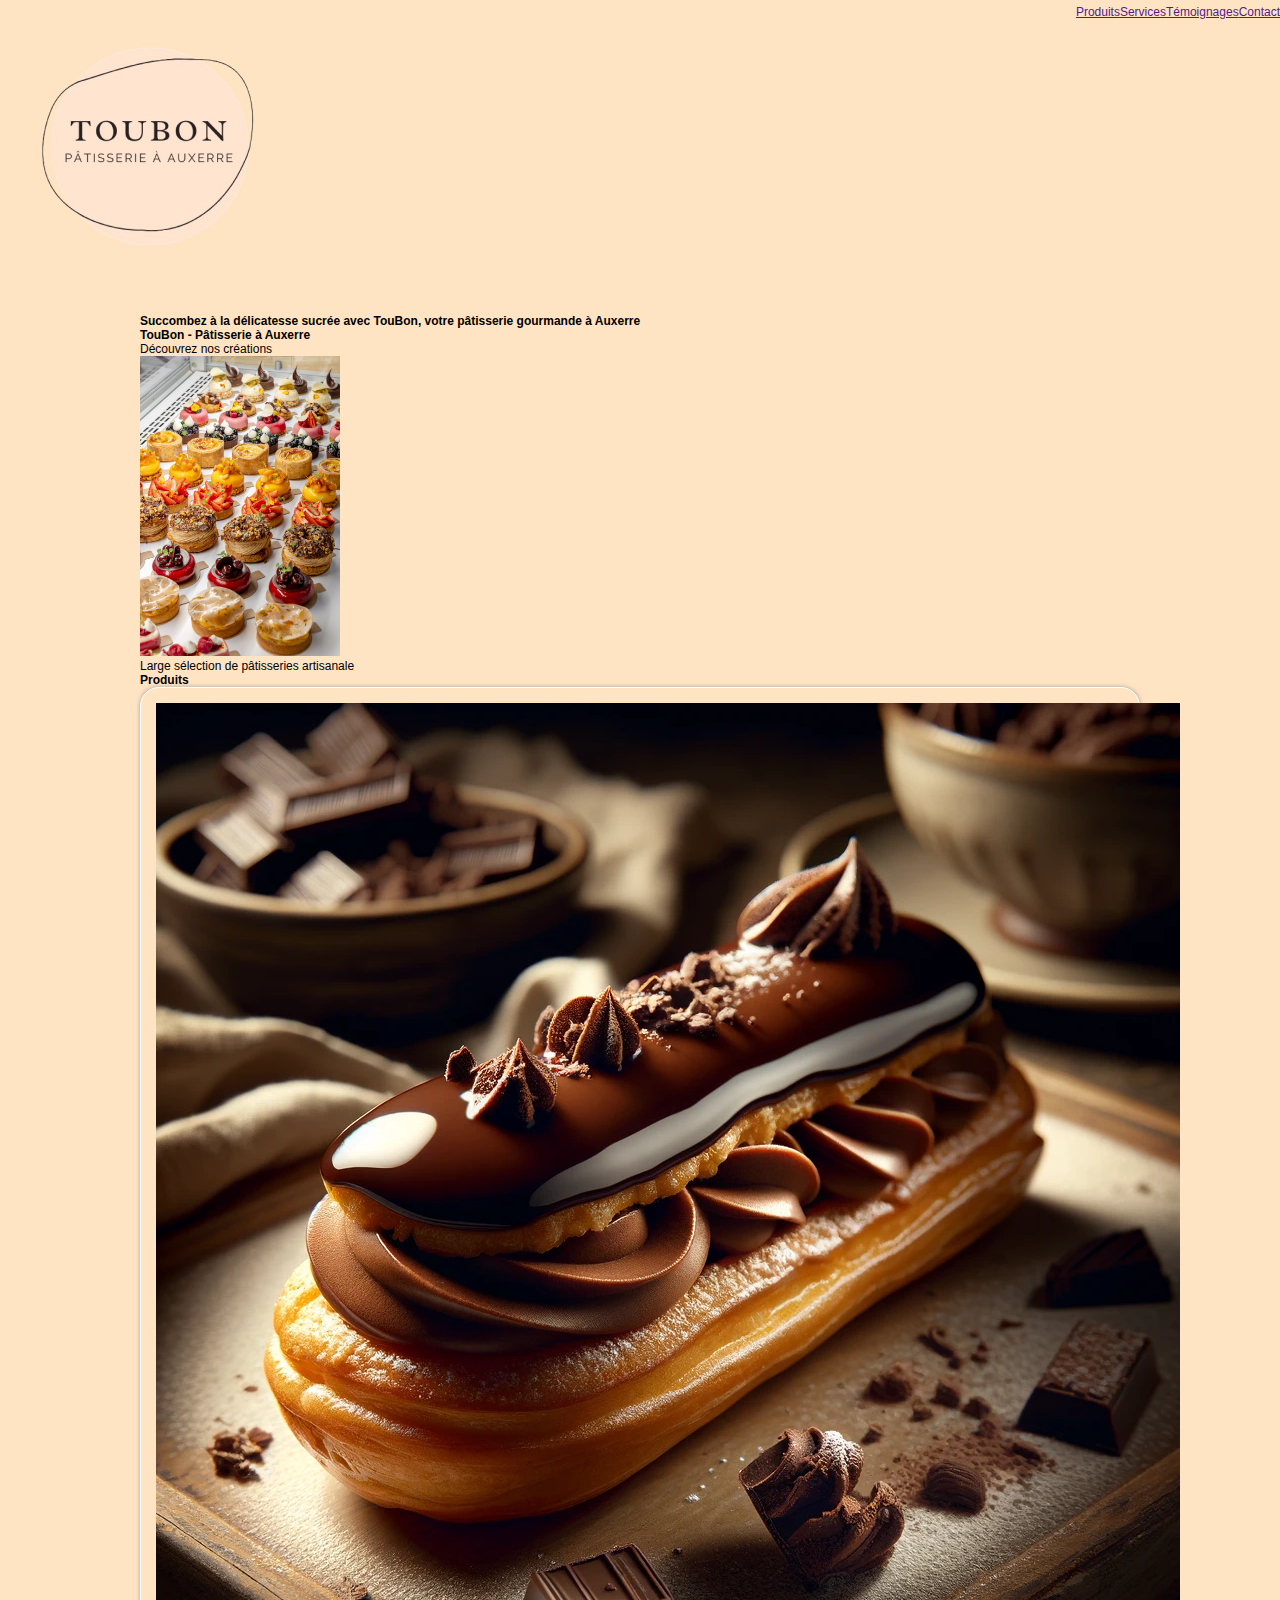
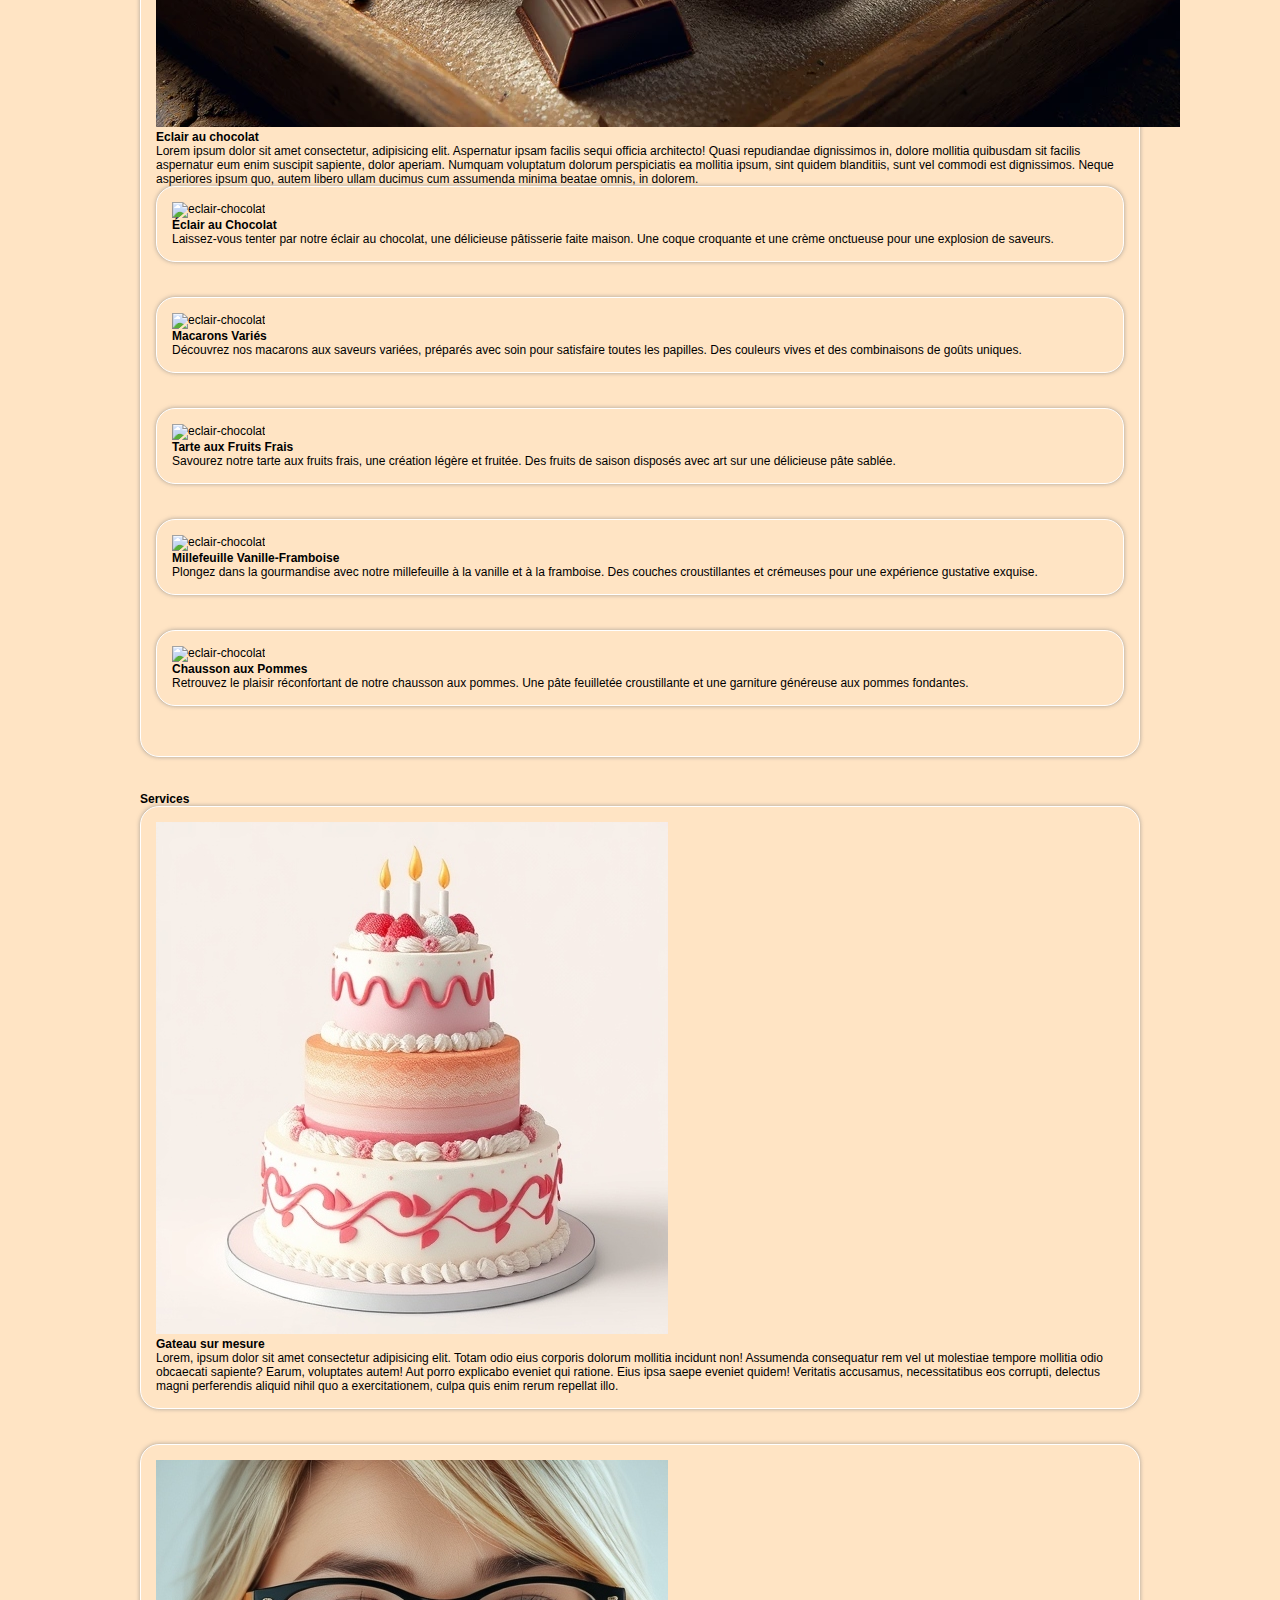
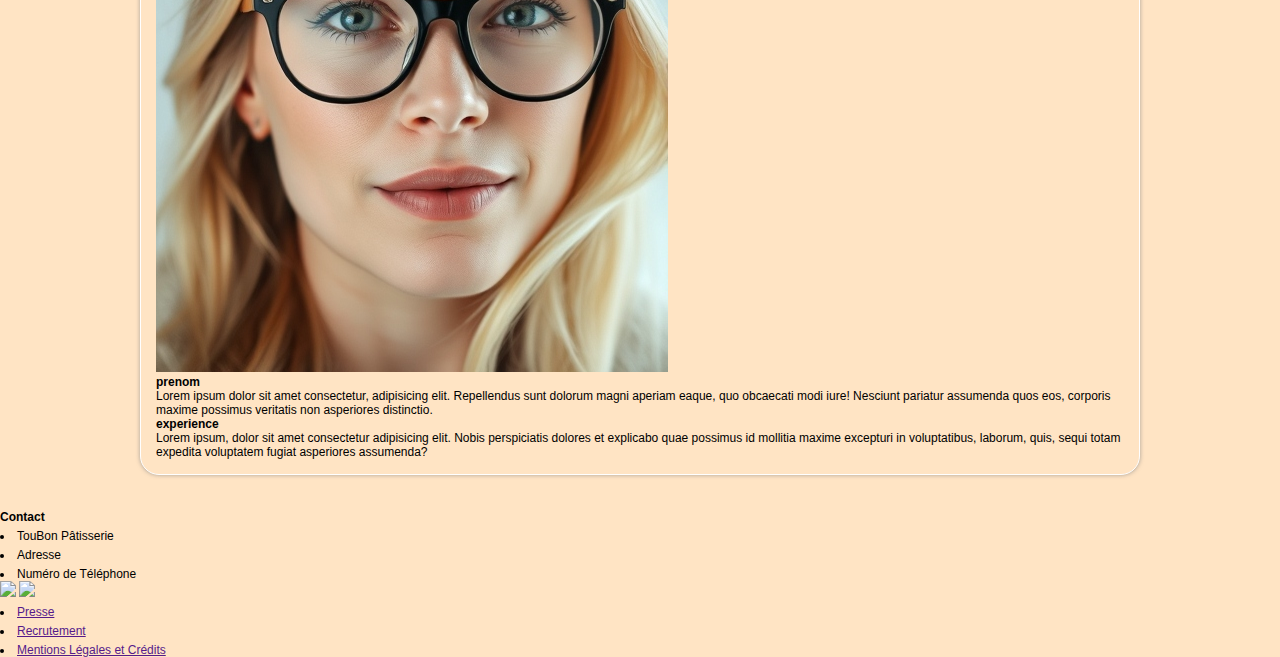
==== index.html @ b34e6680 "lastUpdate" ====
<!DOCTYPE html>
<html lang="en">

<head>
    <meta charset="UTF-8">
    <meta name="viewport" content="width=device-width, initial-scale=1.0">
    <link rel="stylesheet" href="style.css">
    <script src="scriptCOR.js"defer></script>
    <title>Patisserie TouBon à Auxerre</title>
</head>
<header>
    <nav class="flex spaceBetween banner">
        <div> <!-- le logo -->
            <a href="adresse de redirection"><img src="assets.html/Logo_TouBon.png"></a>
        </div>
        <div> <!-- 4 rubriques section avec liens -->
            <ul class="flex spaceBetween listDecoNone">
                <li><a href="">Produits</a></li>
                <li><a href="">Services</a></li>
                <li><a href="">Témoignages</a></li>
                <li><a href="">Contact</a></li>
            </ul>
        </div>
    </nav>
</header>

<body>
    <main class="container">
        <div>
            <div></div> <!-- BOUTON SCROLL-UP EN STICKY -->
            <section class="container"> <!-- HERO -->
                <div>
                <div>
                <img class="" src="" alt=""> <!-- Background Image semi-transparente -->
            </div>
            <div>
                <h1 id="phraseAccroche">accroche</h1> <!-- Succombez -->
                <h2 id="nomCommercial"></h2> <!-- TouBon - Pâtisserie à Auxerre -->
                <a id="texteAppelAction"></a> <!-- Découvrez nos créations  --> <!-- CREER UN BOUTON CTA -->
            </div>
            </section>
            <section class="container"> <!-- SECTION AVANTAGE CLIENTS -->
                <!-- le fond rete blanc ou beige très clair -->
                <div id="containerCard" class="cardProduits"> <!-- Carte Ronde --> <!-- classe a modifier -->
                    <img src="assets.html/Large_selection_patisseries.jpg" class="imgProd" alt="">
                    <!-- Image semi transparente -->
                    <p>Large sélection de pâtisseries artisanale </p> <!-- Large sélection de pâtisseries artisanale -->
                </div>
            </div>


            </section>
            <section  class="container"> <!-- SECTION PRODUITS --> <!-- En Rubans -->
                <h2>Produits</h2> <!-- Produits -->
                <div id="produits" class="cardCSS"><!-- Carte Eclair au chocolat -->
                    
                    <img src="assets.html/eclair-chocolat.webp" alt="eclair-chocolat">
                    <h3>Eclair au chocolat</h3> <!-- Nom de la patisserie -->
                    <p>Lorem ipsum dolor sit amet consectetur, adipisicing elit. Aspernatur ipsam facilis sequi officia
                        architecto! Quasi repudiandae dignissimos in, dolore mollitia quibusdam sit facilis aspernatur
                        eum enim suscipit sapiente, dolor aperiam.
                        Numquam voluptatum dolorum perspiciatis ea mollitia ipsum, sint quidem blanditiis, sunt vel
                        commodi est dignissimos. Neque asperiores ipsum quo, autem libero ullam ducimus cum assumenda
                        minima beatae omnis, in dolorem.</p> <!-- Description de la patisserie -->
                   
                </div>

            </section>
            <section class="container"> <!-- SECTION SERVICES --> <!-- Rectangulaire -->
                <h2>Services</h2>
                <div id="#services" class="cardCSS">
                    <img class="img" src="assets.html/cake_personnalisé.jpg" alt="">
                    <h3>Gateau sur mesure</h3>
                    <p>Lorem, ipsum dolor sit amet consectetur adipisicing elit. Totam odio eius corporis dolorum
                        mollitia incidunt non! Assumenda consequatur rem vel ut molestiae tempore mollitia odio
                        obcaecati sapiente? Earum, voluptates autem!
                        Aut porro explicabo eveniet qui ratione. Eius ipsa saepe eveniet quidem! Veritatis accusamus,
                        necessitatibus eos corrupti, delectus magni perferendis aliquid nihil quo a exercitationem,
                        culpa quis enim rerum repellat illo.</p> <!-- description -->

                </div> <!-- Gateau sur Mesure -->


            </section>
            <section class="container"> <!-- SECTION TEMOIGNAGES -->
                <div id="containerAvis" class="cardCSS">
                    <img class="img" src="assets.html/Claire_cliente.jfif" alt="">
                    <div>
                        <h5>prenom</h5>
                        <p>Lorem ipsum dolor sit amet consectetur, adipisicing elit. Repellendus sunt dolorum magni aperiam eaque, quo obcaecati modi iure! Nesciunt pariatur assumenda quos eos, corporis maxime possimus veritatis non asperiores distinctio.</p>
                    </div>
                    <div>
                    <h5>experience</h5>
                <p>Lorem ipsum, dolor sit amet consectetur adipisicing elit. Nobis perspiciatis dolores et explicabo quae possimus id mollitia maxime excepturi in voluptatibus, laborum, quis, sequi totam expedita voluptatem fugiat asperiores assumenda?</p>

                </div>
                

            </section>
        </div>
    </main>
</body>
<footer> <!-- SECTION CONTACT -->
    <h3>Contact</h3>
    <div>
        <ul>
            <li>TouBon Pâtisserie</li>
            <li>Adresse</li>
            <li>Numéro de Téléphone</li>
        </ul>
    </div>
    <div> <!-- Logos Réseaux Sociaux -->
        <a href="adresse de redirection"><img src="URL de l'image"></a> <!-- Logo Facebook-->
        <a href="adresse de redirection"><img src="URL de l'image"></a> <!-- Logo Insta  -->
    </div>
    <div> <!-- Liens Hypertextes -->
        <ul>
            <li><a href="">Presse</a></li>
            <li><a href="">Recrutement</a></li>
            <li><a href="">Mentions Légales et Crédits</a></li>
        </ul>
    </div>
</footer>

</html>
---- style.css ----
* {
    margin: 0;
    padding: 0;
    box-sizing: border-box;
    font-family: "Inter", sans-serif;
    font-size: 12px;
    background-color: bisque;
}

.flex {
    display: flex;
    flex-wrap: wrap;
}

.spaceBetween {
    justify-content: space-between;
}

.alignCenter {
    align-items: center;
}

.container {
    max-width: 1000px;
    margin-right: auto;
    margin-left: auto;
}
/* HEADER*/
.style{
    background-color: rgb(45, 12, 12);
    color: white;
    font-family: Impact, Haettenschweiler, 'Arial Narrow Bold', sans-serif;
    width: fit-content;
}

.bannerimage {
    width: 100%;
    background-image: url(http://s30.postimg.org/x0ne0p5wx/bootsrap.png);
    height: 405px;
    background-color: purple;
    background-position: center;
  }
/* Liste */
li {
    margin-top: 5px;
    list-style-position: inside;
}

.listDecoNone {
    list-style-type: none;
}

/*SECTION HERO*/
.bkgdHero {
    background-image:url(https://img.freepik.com/photos-premium/variete-macarons-colores-eclaboussures-fond-bleu-texture_1223942-14299.jpg);
    margin: 0;
}
    

.cardCSS {
    border-radius: 19px;
    border: 1px solid #FFF;
    box-shadow: 0px 0px 4px 0px rgba(130, 130, 130, 0.71);
    padding: 15px;
    margin-bottom: 35px;
    

}

.cardImg {
    display: block;
    width: 100%
}

.imgProd{
    width: 20%;
    height: 35%;
}

/*FOOTER*/
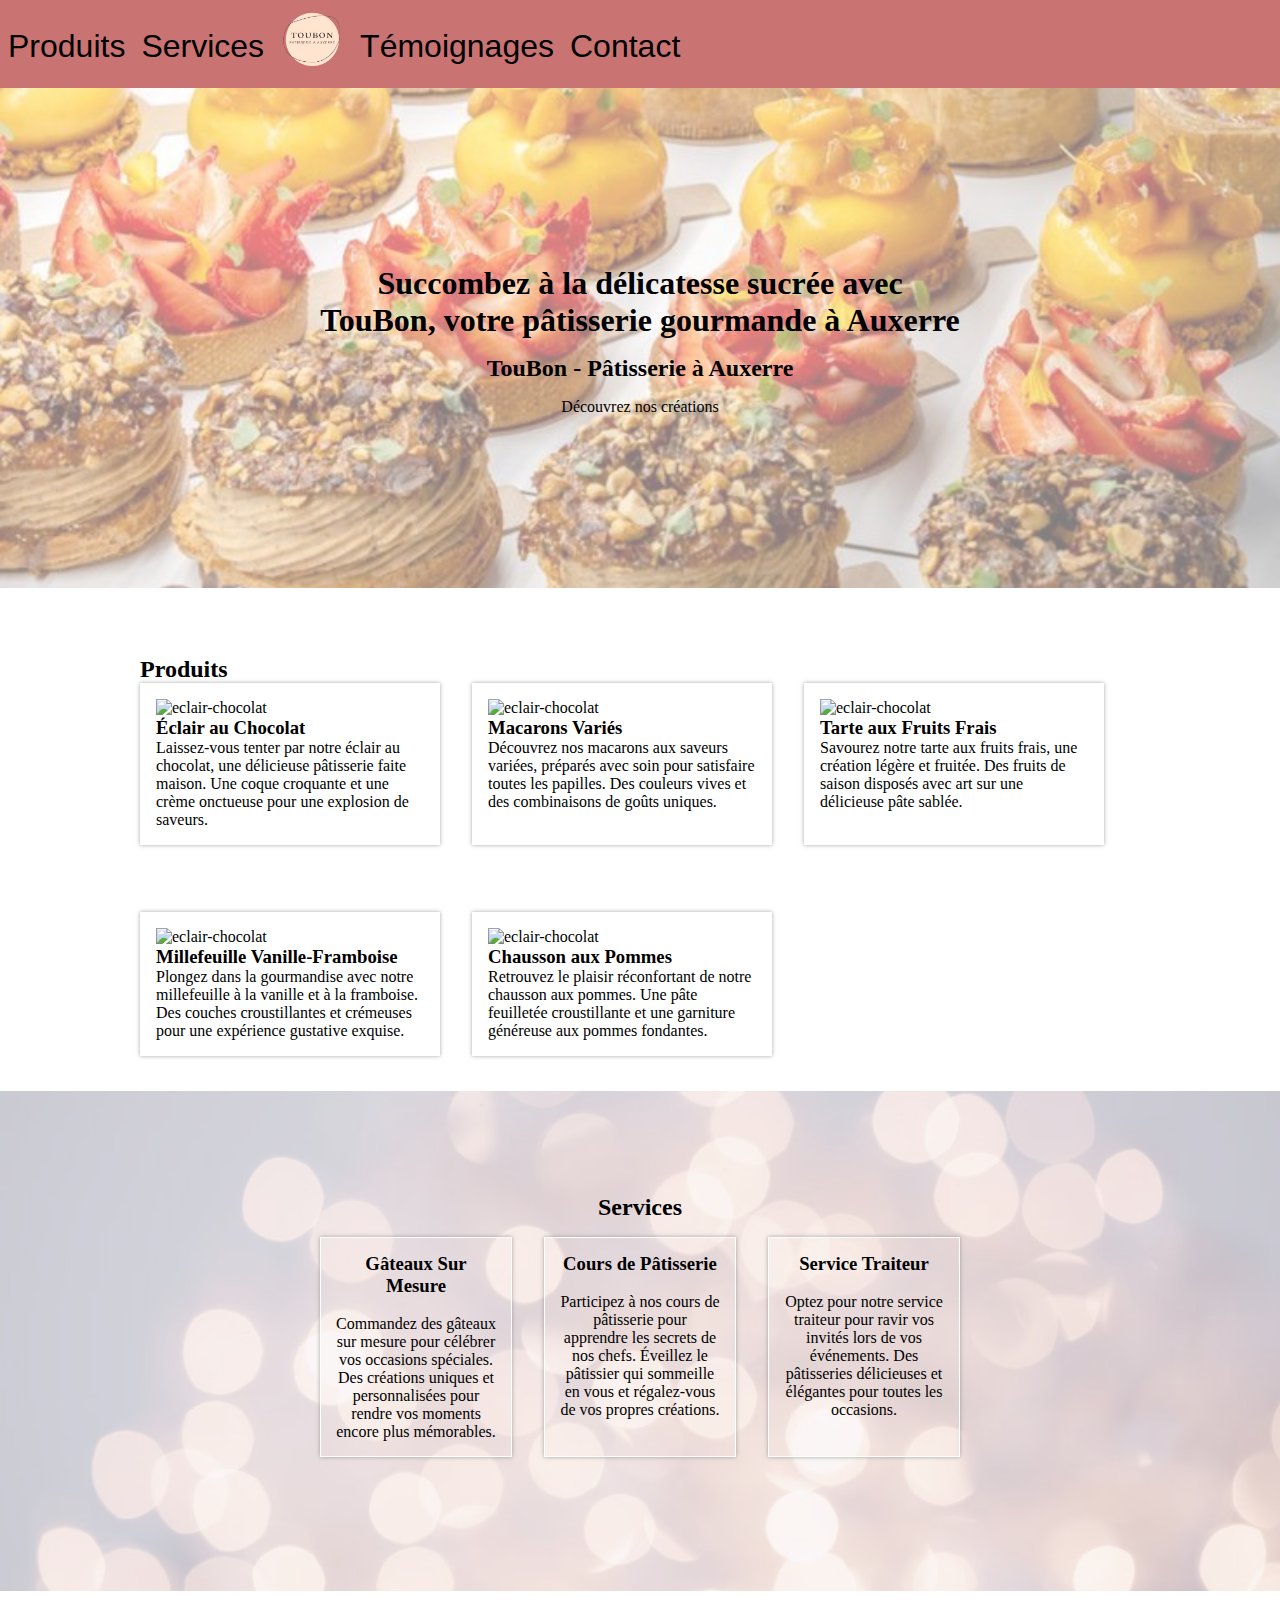
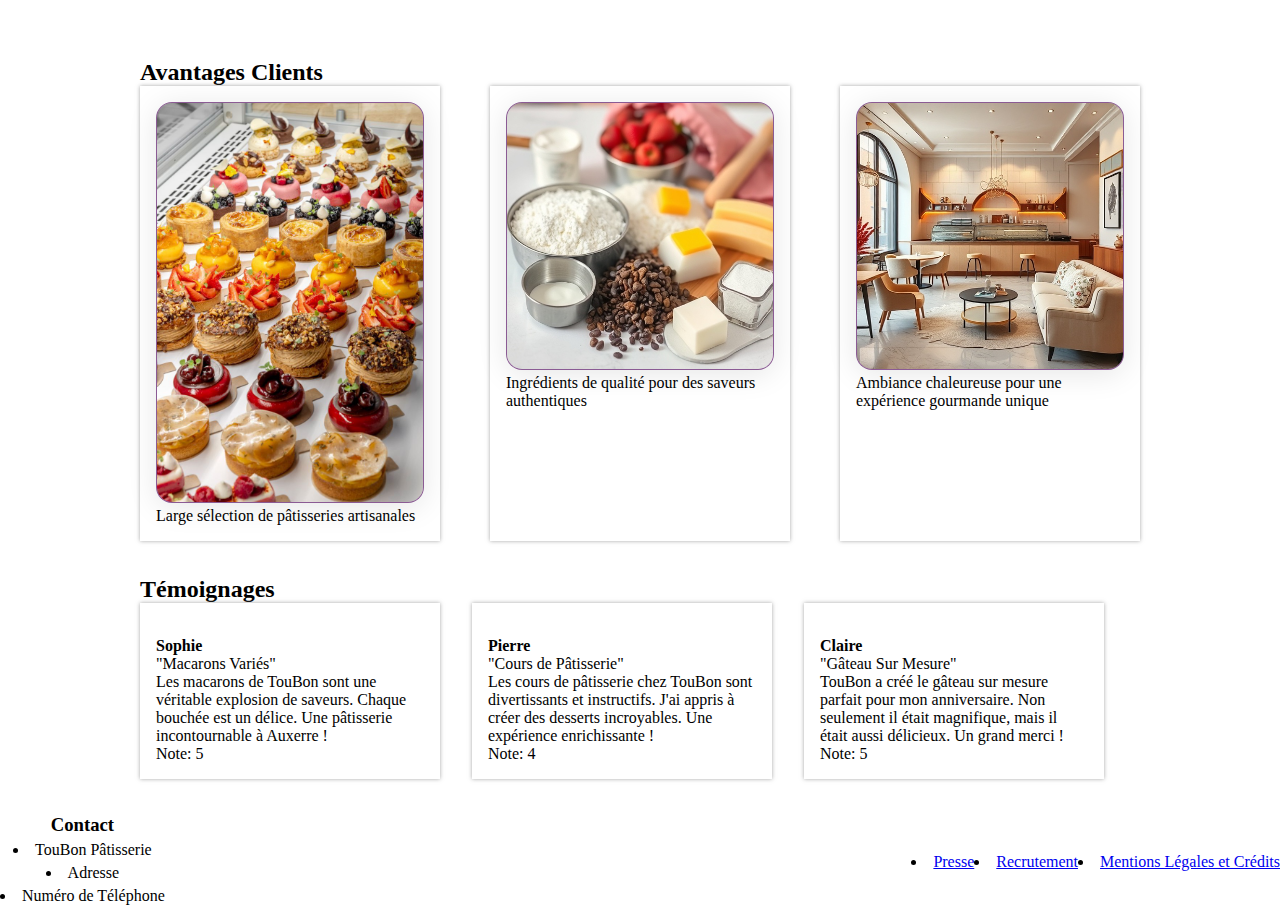
==== commit 3618cb9d: "Latestcommit" ====
--- a/index.html
+++ b/index.html
@@ -5,121 +5,137 @@
     <meta charset="UTF-8">
     <meta name="viewport" content="width=device-width, initial-scale=1.0">
     <link rel="stylesheet" href="style.css">
-    <script src="scriptCOR.js"defer></script>
+    <script src="script.js" defer></script>
+    
+    
     <title>Patisserie TouBon à Auxerre</title>
 </head>
-<header>
-    <nav class="flex spaceBetween banner">
-        <div> <!-- le logo -->
-            <a href="adresse de redirection"><img src="assets.html/Logo_TouBon.png"></a>
-        </div>
-        <div> <!-- 4 rubriques section avec liens -->
-            <ul class="flex spaceBetween listDecoNone">
-                <li><a href="">Produits</a></li>
-                <li><a href="">Services</a></li>
-                <li><a href="">Témoignages</a></li>
-                <li><a href="">Contact</a></li>
-            </ul>
-        </div>
-    </nav>
-</header>
+
 
 <body>
-    <main class="container">
+    <header class="style">
+        <nav class="flex spaceBetween alignCenter ">
+
+            <div> <!-- 4 rubriques section avec liens -->
+                <ul class="flex alignCenter">
+                    <li><a href="">Produits</a></li>
+                    <li><a href="">Services</a></li>
+                    <a href="adresse de redirection"><img src="assets.html/Logo_TouBon.png"></a>
+                    <li><a href="">Témoignages</a></li>
+                    <li><a href="">Contact</a></li>
+                </ul>
+            </div>
+        </nav>
+    </header>
+    <main>
         <div>
             <div></div> <!-- BOUTON SCROLL-UP EN STICKY -->
-            <section class="container"> <!-- HERO -->
-                <div>
-                <div>
-                <img class="" src="" alt=""> <!-- Background Image semi-transparente -->
-            </div>
-            <div>
-                <h1 id="phraseAccroche">accroche</h1> <!-- Succombez -->
-                <h2 id="nomCommercial"></h2> <!-- TouBon - Pâtisserie à Auxerre -->
-                <a id="texteAppelAction"></a> <!-- Découvrez nos créations  --> <!-- CREER UN BOUTON CTA -->
-            </div>
+            <section class="relative"> <!-- HERO -->
+
+
+                <img src="assets.html/Large_selection_patisseries.jpg" alt="" class="imageHero">
+                <!-- Background Image semi-transparente -->
+
+                <div class="absolute">
+                    <h1 id="phraseAccroche"></h1> <!-- Succombez -->
+                    <h2 id="nomCommercial" class="NomComStyle"></h2> <!-- TouBon - Pâtisserie à Auxerre -->
+                    <a id="texteAppelAction"></a> <!-- Découvrez nos créations  --> <!-- CREER UN BOUTON CTA -->
+                </div>
             </section>
-            <section class="container"> <!-- SECTION AVANTAGE CLIENTS -->
-                <!-- le fond rete blanc ou beige très clair -->
-                <div id="containerCard" class="cardProduits"> <!-- Carte Ronde --> <!-- classe a modifier -->
-                    <img src="assets.html/Large_selection_patisseries.jpg" class="imgProd" alt="">
-                    <!-- Image semi transparente -->
-                    <p>Large sélection de pâtisseries artisanale </p> <!-- Large sélection de pâtisseries artisanale -->
+
+            <section class="container"> <!-- SECTION PRODUITS --> <!-- En Rubans -->
+                <h2>Produits</h2> <!-- Produits -->
+                <div id="produits" class="flex gap"></div>
+
+            </section>
+
+            <section class="relative"> <!-- SECTION SERVICES --> <!-- Rectangulaire -->
+                <img src="assets.html/fond abstrait.jpg" alt="" class="imageHero">
+                <div class="absolute">
+                    <h2>Services</h2>
+                    <div id="services" class="flex gap">
+
+                    </div>
                 </div>
-            </div>
 
 
             </section>
-            <section  class="container"> <!-- SECTION PRODUITS --> <!-- En Rubans -->
-                <h2>Produits</h2> <!-- Produits -->
-                <div id="produits" class="cardCSS"><!-- Carte Eclair au chocolat -->
-                    
-                    <img src="assets.html/eclair-chocolat.webp" alt="eclair-chocolat">
-                    <h3>Eclair au chocolat</h3> <!-- Nom de la patisserie -->
-                    <p>Lorem ipsum dolor sit amet consectetur, adipisicing elit. Aspernatur ipsam facilis sequi officia
-                        architecto! Quasi repudiandae dignissimos in, dolore mollitia quibusdam sit facilis aspernatur
-                        eum enim suscipit sapiente, dolor aperiam.
-                        Numquam voluptatum dolorum perspiciatis ea mollitia ipsum, sint quidem blanditiis, sunt vel
-                        commodi est dignissimos. Neque asperiores ipsum quo, autem libero ullam ducimus cum assumenda
-                        minima beatae omnis, in dolorem.</p> <!-- Description de la patisserie -->
-                   
+
+            <section class="container"> <!-- SECTION AVANTAGE CLIENTS -->
+                <!-- le fond rete blanc ou beige très clair -->
+                <div class="AvtgClientContainer">
+                    <h2>Avantages Clients</h2>
+                    <div class="flex spaceBetween">
+
+
+                        <div class="cardCSS AvtgClient img"> <!-- Carte Ronde -->
+                            <img class="avtgImg" src="assets.html/Large_selection_patisseries.jpg" alt="">
+                            <!-- Image semi transparente -->
+
+                            <p class="PostionTxt">Large sélection de pâtisseries artisanales</p>
+                        </div>
+                        <div class="cardCSS AvtgClient img"> <!-- Carte Ronde -->
+                            <img class="avtgImg" src="assets.html/Ingredients_patisserie.jpg" alt="">
+                            <!-- Image semi transparente -->
+
+                            <p class="PostionTxt"> Ingrédients de qualité pour des saveurs authentiques</p>
+                        </div>
+                        <div class="cardCSS AvtgClient img"> <!-- Carte Ronde -->
+                            <img class="avtgImg" src="assets.html/Interieur_Boutique_Patisserie.jfif" alt="">
+                            <!-- Image semi transparente -->
+                            <p class="PostionTxt">Ambiance chaleureuse pour une expérience gourmande unique</p>
+
+
+                        </div>
+                    </div>
                 </div>
 
-            </section>
-            <section class="container"> <!-- SECTION SERVICES --> <!-- Rectangulaire -->
-                <h2>Services</h2>
-                <div id="#services" class="cardCSS">
-                    <img class="img" src="assets.html/cake_personnalisé.jpg" alt="">
-                    <h3>Gateau sur mesure</h3>
-                    <p>Lorem, ipsum dolor sit amet consectetur adipisicing elit. Totam odio eius corporis dolorum
-                        mollitia incidunt non! Assumenda consequatur rem vel ut molestiae tempore mollitia odio
-                        obcaecati sapiente? Earum, voluptates autem!
-                        Aut porro explicabo eveniet qui ratione. Eius ipsa saepe eveniet quidem! Veritatis accusamus,
-                        necessitatibus eos corrupti, delectus magni perferendis aliquid nihil quo a exercitationem,
-                        culpa quis enim rerum repellat illo.</p> <!-- description -->
 
-                </div> <!-- Gateau sur Mesure -->
 
 
             </section>
             <section class="container"> <!-- SECTION TEMOIGNAGES -->
-                <div id="containerAvis" class="cardCSS">
-                    <img class="img" src="assets.html/Claire_cliente.jfif" alt="">
-                    <div>
-                        <h5>prenom</h5>
-                        <p>Lorem ipsum dolor sit amet consectetur, adipisicing elit. Repellendus sunt dolorum magni aperiam eaque, quo obcaecati modi iure! Nesciunt pariatur assumenda quos eos, corporis maxime possimus veritatis non asperiores distinctio.</p>
+                <h2>Témoignages</h2>
+                <div class="flex spaceBetween">
+
+                    <div id="Temoignages" class="flex gap">
+
                     </div>
-                    <div>
-                    <h5>experience</h5>
-                <p>Lorem ipsum, dolor sit amet consectetur adipisicing elit. Nobis perspiciatis dolores et explicabo quae possimus id mollitia maxime excepturi in voluptatibus, laborum, quis, sequi totam expedita voluptatem fugiat asperiores assumenda?</p>
+                </div>
 
-                </div>
-                
+
+
 
             </section>
-        </div>
+
     </main>
 </body>
 <footer> <!-- SECTION CONTACT -->
-    <h3>Contact</h3>
-    <div>
-        <ul>
-            <li>TouBon Pâtisserie</li>
-            <li>Adresse</li>
-            <li>Numéro de Téléphone</li>
-        </ul>
-    </div>
-    <div> <!-- Logos Réseaux Sociaux -->
-        <a href="adresse de redirection"><img src="URL de l'image"></a> <!-- Logo Facebook-->
-        <a href="adresse de redirection"><img src="URL de l'image"></a> <!-- Logo Insta  -->
-    </div>
-    <div> <!-- Liens Hypertextes -->
-        <ul>
-            <li><a href="">Presse</a></li>
-            <li><a href="">Recrutement</a></li>
-            <li><a href="">Mentions Légales et Crédits</a></li>
-        </ul>
-    </div>
+    <nav class="flex spaceBetween alignCenter fixed ">
+        <div class="txt">
+            <h3>Contact</h3>
+
+            <ul>
+                <li>TouBon Pâtisserie</li>
+                <li>Adresse</li>
+                <li>Numéro de Téléphone</li>
+            </ul>
+        </div>
+        <div> <!-- Logos Réseaux Sociaux -->
+            <a href="https://www.facebook.com/?locale=fr_FR"><img src=""></a> <!-- Logo Facebook-->
+            <a href="https://www.instagram.com/"><img src=""></a> <!-- Logo Insta  -->
+        </div>
+        <div> <!-- Liens Hypertextes -->
+            <ul class="flex alignCenter">
+                <li><a href="https://www.lejournaldespatissiers.com/" target="_blank">Presse</a></li>
+                <li><a href="https://www.bakerstaff.com/trouver-du-renfort?gad_source=1&gclid=Cj0KCQiA3sq6BhD2ARIsAJ8MRwX2OZufkxuQ_2ihrZ8DBkG5xRz4VxUjUD2aO1RZuxT5-hVO-IAy_cUaAlEgEALw_wcB"
+                        target="_blank">Recrutement</a></li>
+                <li><a href="https://www.numetik-avocats.fr/wp-content/uploads/2022/11/doc-mentions-legales-941x1024.png "
+                        target="_blank">Mentions Légales et Crédits</a></li>
+            </ul>
+        </div>
+    </nav>
 </footer>
 
+
 </html>--- a/style.css
+++ b/style.css
@@ -1,15 +1,36 @@
+@import url('https://fonts.googleapis.com/css2?family=Inter:ital,opsz,wght@0,14..32,100..900;1,14..32,100..900&family=Satisfy&display=swap');
+
 * {
     margin: 0;
     padding: 0;
     box-sizing: border-box;
-    font-family: "Inter", sans-serif;
-    font-size: 12px;
-    background-color: bisque;
+
+
+
+}
+
+header ul li {
+    list-style: none;
+    margin-left: 8px;
+    margin-right: 8px;
+}
+
+header a {
+    text-decoration: none;
+    color: #000;
+}
+
+header img {
+    width: 80px;
 }
 
 .flex {
     display: flex;
     flex-wrap: wrap;
+}
+
+.gap {
+    gap: 32px;
 }
 
 .spaceBetween {
@@ -25,21 +46,58 @@
     margin-right: auto;
     margin-left: auto;
 }
-/* HEADER*/
-.style{
-    background-color: rgb(45, 12, 12);
-    color: white;
-    font-family: Impact, Haettenschweiler, 'Arial Narrow Bold', sans-serif;
-    width: fit-content;
+
+.fixed {
+    position: sticky;
+    z-index: 0;
 }
 
-.bannerimage {
+/* HEADER*/
+.style {
+    background-color: #CA7373;
+    color: white;
+    font-size: 32px;
+    font-family: Impact, Haettenschweiler, 'Arial Narrow Bold', sans-serif;
+
+}
+
+/* HERO*/
+.NomComStyle {
+    satisfy-regular {
+        font-family: "Satisfy", cursive;
+        font-size: 46px;
+        font-weight: 400;
+        font-style: normal;
+      }
+}
+
+.absolute {
+    position: absolute;
+    top: 50%;
+    left: 50%;
+    transform: translate(-50%, -50%);
+    width: 50%;
+    text-align: center;
+
+}
+
+.absolute h1,
+.absolute h2 {
+    margin-bottom: 16px;
+}
+
+.relative {
+    position: relative;
+    margin-bottom: 64px;
+}
+
+.imageHero {
     width: 100%;
-    background-image: url(http://s30.postimg.org/x0ne0p5wx/bootsrap.png);
-    height: 405px;
-    background-color: purple;
-    background-position: center;
-  }
+    opacity: 50%;
+    height: 500px;
+    object-fit: cover;
+}
+
 /* Liste */
 li {
     margin-top: 5px;
@@ -50,21 +108,21 @@
     list-style-type: none;
 }
 
-/*SECTION HERO*/
-.bkgdHero {
-    background-image:url(https://img.freepik.com/photos-premium/variete-macarons-colores-eclaboussures-fond-bleu-texture_1223942-14299.jpg);
-    margin: 0;
-}
-    
+
+
 
 .cardCSS {
-    border-radius: 19px;
+    
     border: 1px solid #FFF;
     box-shadow: 0px 0px 4px 0px rgba(130, 130, 130, 0.71);
     padding: 15px;
     margin-bottom: 35px;
-    
+    width: 30%;
 
+}
+
+.cardCSS img {
+    width: 100%;
 }
 
 .cardImg {
@@ -72,9 +130,51 @@
     width: 100%
 }
 
-.imgProd{
-    width: 20%;
-    height: 35%;
+.imgProd {
+    width: fit-content;
+    height: fit-content;
+
+}
+/* SECTION PRODUIT*/
+
+/* SECTION AVANTAGE*/
+
+.AvtgClientContainer {
+    position: relative;
+    display: inline-block;
 }
 
-/*FOOTER*/+.AvtgClient img {
+    width: 100%;
+    /* Vous pouvez ajuster cette valeur selon la taille de l'image */
+    height: auto;
+    /* Assurez-vous que l'image garde ses proportions */
+}
+
+.PositionTxt {
+    position: absolute;
+    top: 50%;
+    left: 50%;
+    transform: translate(-50%, -50%);
+    color: white;
+    /* Couleur du texte, ajustez selon l'image */
+    font-size: 42px;
+    /* Taille du texte */
+    text-align: center;
+    /* Centrer le texte */
+}
+
+.avtgImg {
+    /* From https://css.glass */
+    background: rgba(104, 42, 115, 0.5);
+    border-radius: 16px;
+    box-shadow: 0 4px 30px rgba(0, 0, 0, 0.1);
+    backdrop-filter: blur(4.4px);
+    -webkit-backdrop-filter: blur(4.4px);
+    border: 1px solid rgba(104, 42, 115, 0.53);
+}
+
+/*FOOTER*/
+.txt {
+    text-align: center;
+}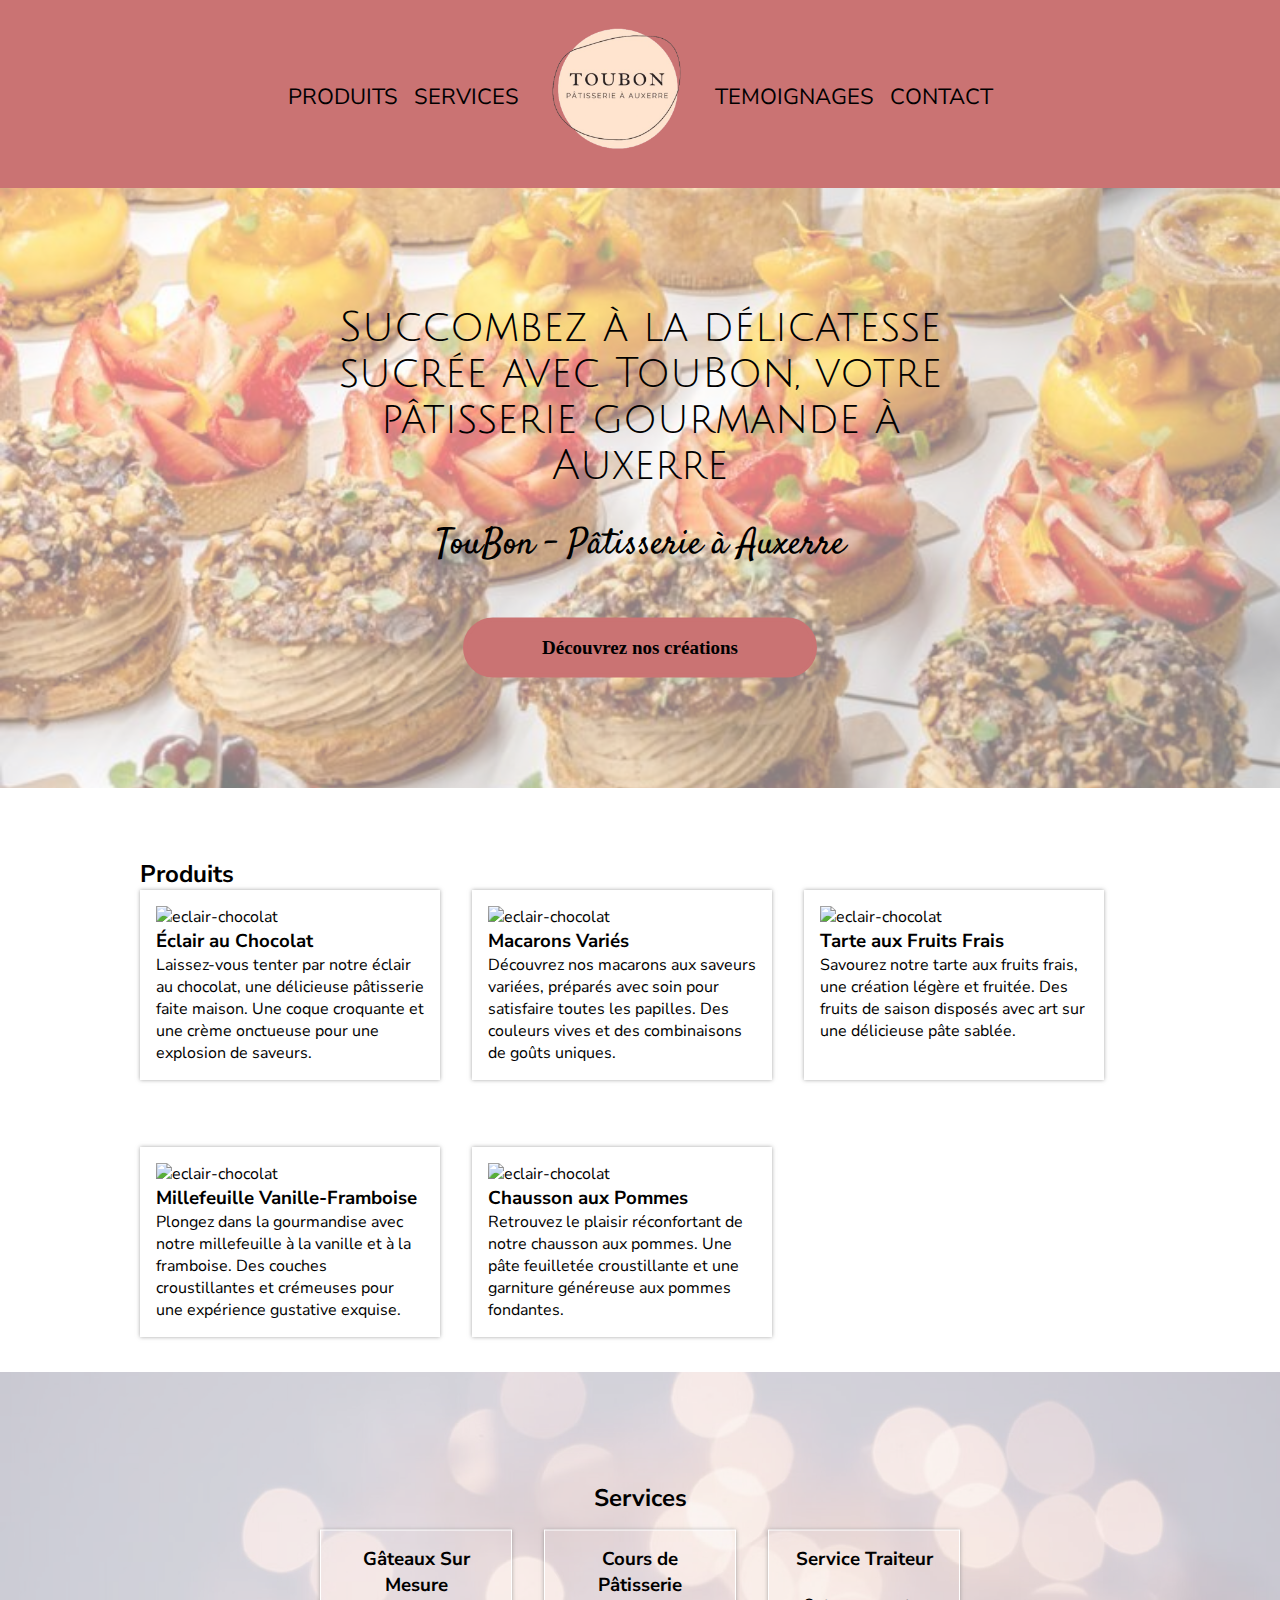
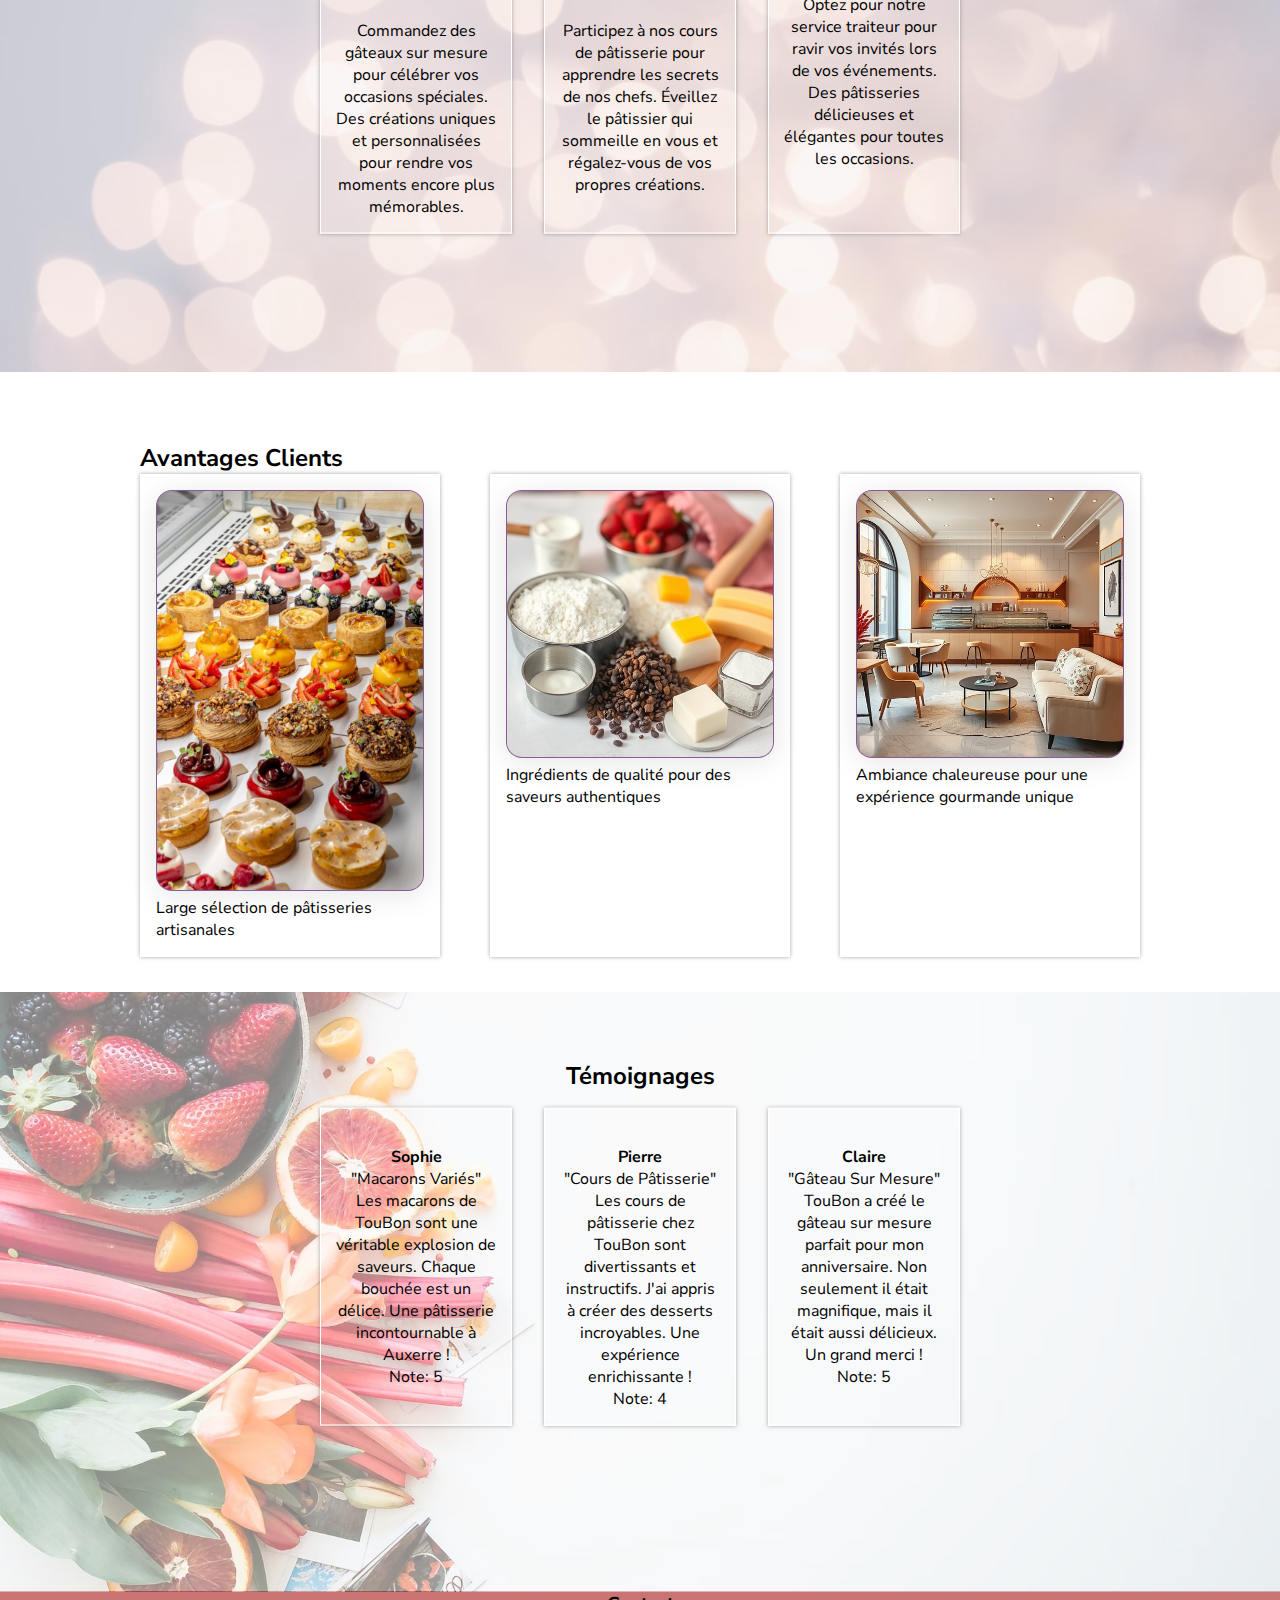
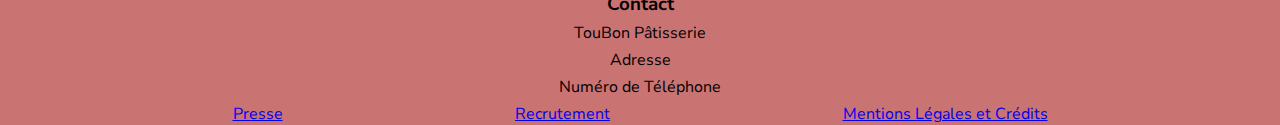
==== commit 0168f8cd: "committt" ====
--- a/index.html
+++ b/index.html
@@ -6,23 +6,23 @@
     <meta name="viewport" content="width=device-width, initial-scale=1.0">
     <link rel="stylesheet" href="style.css">
     <script src="script.js" defer></script>
-    
-    
+
+
     <title>Patisserie TouBon à Auxerre</title>
 </head>
 
 
 <body>
     <header class="style">
-        <nav class="flex spaceBetween alignCenter ">
+        <nav class="flex spaceBetween alignCenter spaceEvenly ">
 
             <div> <!-- 4 rubriques section avec liens -->
-                <ul class="flex alignCenter">
-                    <li><a href="">Produits</a></li>
-                    <li><a href="">Services</a></li>
-                    <a href="adresse de redirection"><img src="assets.html/Logo_TouBon.png"></a>
-                    <li><a href="">Témoignages</a></li>
-                    <li><a href="">Contact</a></li>
+                <ul class="flex alignCenter ">
+                    <li><a href="#prod">PRODUITS</a></li>
+                    <li><a  href="#Serv">SERVICES</a></li>
+                    <a href="https://i.pinimg.com/736x/39/f4/6d/39f46d26d487054e9b810a942058b3cc.jpg" target="_blank"><img class="logoSize" src="assets.html/Logo_TouBon.png"></a>
+                    <li><a href="#Tem">TEMOIGNAGES</a></li>
+                    <li><a href="#Ctc">CONTACT</a></li>
                 </ul>
             </div>
         </nav>
@@ -37,22 +37,21 @@
                 <!-- Background Image semi-transparente -->
 
                 <div class="absolute">
-                    <h1 id="phraseAccroche"></h1> <!-- Succombez -->
-                    <h2 id="nomCommercial" class="NomComStyle"></h2> <!-- TouBon - Pâtisserie à Auxerre -->
-                    <a id="texteAppelAction"></a> <!-- Découvrez nos créations  --> <!-- CREER UN BOUTON CTA -->
+                    <h1 id="phraseAccroche" class="AccroStyle"></h1> <!-- Succombez -->
+                    <h2 id="nomCommercial" class="NomComStyle marginNomCom"></h2> <!-- TouBon - Pâtisserie à Auxerre -->
+                    <a id="texteAppelAction" class="btnCTA"></a> <!-- Découvrez nos créations  --> <!-- CREER UN BOUTON CTA -->
                 </div>
             </section>
 
             <section class="container"> <!-- SECTION PRODUITS --> <!-- En Rubans -->
-                <h2>Produits</h2> <!-- Produits -->
+                <h2 id="Prod">Produits</h2> <!-- Produits -->
                 <div id="produits" class="flex gap"></div>
-
             </section>
 
             <section class="relative"> <!-- SECTION SERVICES --> <!-- Rectangulaire -->
                 <img src="assets.html/fond abstrait.jpg" alt="" class="imageHero">
                 <div class="absolute">
-                    <h2>Services</h2>
+                    <h2 id="Serv">Services</h2>
                     <div id="services" class="flex gap">
 
                     </div>
@@ -84,49 +83,42 @@
                             <img class="avtgImg" src="assets.html/Interieur_Boutique_Patisserie.jfif" alt="">
                             <!-- Image semi transparente -->
                             <p class="PostionTxt">Ambiance chaleureuse pour une expérience gourmande unique</p>
-
-
                         </div>
                     </div>
                 </div>
 
+            </section>
+            <section class="relative"> <!-- SECTION TEMOIGNAGES -->
+                <img src="assets.html/fond_temoignages.jpg" alt="" class="imageHero marginBotttom">
+                <div class="absolute">
+                    <h2 id="Tem">Témoignages</h2>
+                    <div class="flex spaceBetween">
 
+                        <div id="Temoignages" class="flex gap">
 
-
-            </section>
-            <section class="container"> <!-- SECTION TEMOIGNAGES -->
-                <h2>Témoignages</h2>
-                <div class="flex spaceBetween">
-
-                    <div id="Temoignages" class="flex gap">
-
+                        </div>
                     </div>
-                </div>
-
-
-
-
             </section>
 
     </main>
 </body>
 <footer> <!-- SECTION CONTACT -->
-    <nav class="flex spaceBetween alignCenter fixed ">
+    <nav class="alignCenter styleFooter">
         <div class="txt">
-            <h3>Contact</h3>
-
-            <ul>
+            <h3 id="Ctc">Contact</h3>
+            <ul class="listDecoNone">
                 <li>TouBon Pâtisserie</li>
                 <li>Adresse</li>
                 <li>Numéro de Téléphone</li>
             </ul>
         </div>
-        <div> <!-- Logos Réseaux Sociaux -->
-            <a href="https://www.facebook.com/?locale=fr_FR"><img src=""></a> <!-- Logo Facebook-->
-            <a href="https://www.instagram.com/"><img src=""></a> <!-- Logo Insta  -->
-        </div>
+        <!-- <div>  Logos Réseaux Sociaux 
+            <a href="https://www.facebook.com/?locale=fr_FR"><img src=""></a> <!Logo Facebook-->
+        <!-- <a href="https://www.instagram.com/"><img src=""></a> Logo Insta  
+             </div>-->
+
         <div> <!-- Liens Hypertextes -->
-            <ul class="flex alignCenter">
+            <ul class="flex spaceEvenly listDecoNone">
                 <li><a href="https://www.lejournaldespatissiers.com/" target="_blank">Presse</a></li>
                 <li><a href="https://www.bakerstaff.com/trouver-du-renfort?gad_source=1&gclid=Cj0KCQiA3sq6BhD2ARIsAJ8MRwX2OZufkxuQ_2ihrZ8DBkG5xRz4VxUjUD2aO1RZuxT5-hVO-IAy_cUaAlEgEALw_wcB"
                         target="_blank">Recrutement</a></li>
--- a/style.css
+++ b/style.css
@@ -1,9 +1,12 @@
 @import url('https://fonts.googleapis.com/css2?family=Inter:ital,opsz,wght@0,14..32,100..900;1,14..32,100..900&family=Satisfy&display=swap');
+@import url('https://fonts.googleapis.com/css2?family=Nunito+Sans:ital,opsz,wght@0,6..12,200..1000;1,6..12,200..1000&family=Pacifico&display=swap');
+@import url('https://fonts.googleapis.com/css2?family=Julius+Sans+One&family=Nunito+Sans:ital,opsz,wght@0,6..12,200..1000;1,6..12,200..1000&family=Pacifico&display=swap');
 
 * {
     margin: 0;
     padding: 0;
     box-sizing: border-box;
+    font-family: "Nunito Sans", sans-serif;
 
 
 
@@ -37,6 +40,10 @@
     justify-content: space-between;
 }
 
+.spaceAround {
+    justify-content: space-around;
+}
+
 .alignCenter {
     align-items: center;
 }
@@ -47,28 +54,43 @@
     margin-left: auto;
 }
 
-.fixed {
-    position: sticky;
-    z-index: 0;
-}
+
 
 /* HEADER*/
 .style {
     background-color: #CA7373;
-    color: white;
-    font-size: 32px;
-    font-family: Impact, Haettenschweiler, 'Arial Narrow Bold', sans-serif;
-
+    color: black;
+    font-size: 22px;
+    font-family: "Nunito Sans", sans-serif;
+
+}
+
+.spaceEvenly {
+    justify-content: space-evenly;
+}
+
+.logoSize {
+    width: 180px;
+    height: 180px;
 }
 
 /* HERO*/
 .NomComStyle {
-    satisfy-regular {
-        font-family: "Satisfy", cursive;
-        font-size: 46px;
-        font-weight: 400;
-        font-style: normal;
-      }
+    font-family: "Satisfy", cursive;
+    font-size: 36px;
+    font-weight: 400;
+    font-style: normal;
+
+}
+
+
+.AccroStyle {
+    font-family: "Julius Sans One", sans-serif;
+    font-weight: 400;
+    font-style: normal;
+    font-size: 42px;
+    text-wrap: inherit;
+
 }
 
 .absolute {
@@ -94,8 +116,39 @@
 .imageHero {
     width: 100%;
     opacity: 50%;
-    height: 500px;
+    height: 600px;
     object-fit: cover;
+}
+
+.btnCTA {
+    background: linear-gradient(to bottom, #ca7373 5%, #ca7373 100%);
+    background-color: #ca7373;
+    border-radius: 42px;
+    border: 4px solid #ca7373;
+    display: inline-block;
+    cursor: pointer;
+    color: black;
+    font-family: Verdana;
+    font-size: 19px;
+    font-weight: bold;
+    padding: 15px 75px;
+    text-decoration: none;
+    margin-top: 30px;
+}
+
+.btnCTA:hover {
+    background: linear-gradient(to bottom, #ca7373 5%, #ca7373 100%);
+    background-color: #ca7373;
+}
+
+.btnCTA:active {
+    position: relative;
+    top: 1px;
+}
+
+.marginNomCom {
+    margin-top: 30px;
+
 }
 
 /* Liste */
@@ -112,7 +165,7 @@
 
 
 .cardCSS {
-    
+
     border: 1px solid #FFF;
     box-shadow: 0px 0px 4px 0px rgba(130, 130, 130, 0.71);
     padding: 15px;
@@ -135,7 +188,20 @@
     height: fit-content;
 
 }
+
 /* SECTION PRODUIT*/
+
+.slide-box {
+    width: 200px;
+    height: 100px;
+    background-color: lightblue;
+    position: relative;
+    left: 0;
+    transition: left 1s ease-in-out;
+}
+.DisplayInline {
+    flex-direction: row;
+}
 
 /* SECTION AVANTAGE*/
 
@@ -174,7 +240,39 @@
     border: 1px solid rgba(104, 42, 115, 0.53);
 }
 
+/* TEMOIGNAGES*/
+.ImgRound {
+    border-radius: 200px 200px 200px 200px;
+    -moz-border-radius: 200px 200px 200px 200px;
+    -webkit-border-radius: 200px 200px 200px 200px;
+    border: 0px solid #000000;
+}
+
+.marginBotttom {
+    margin-bottom: -71px;
+}
+
+
 /*FOOTER*/
 .txt {
     text-align: center;
+}
+
+.styleFooter {
+    background-color: #CA7373;
+    color: black;
+    font-size: 16px;
+    font-family: "Nunito Sans", sans-serif;
+    text-decoration: none;
+    margin-top: 0px;
+
+}
+
+.list {
+    list-style-type: none;
+
+}
+
+.liFooterNone {
+    text-decoration: none;
 }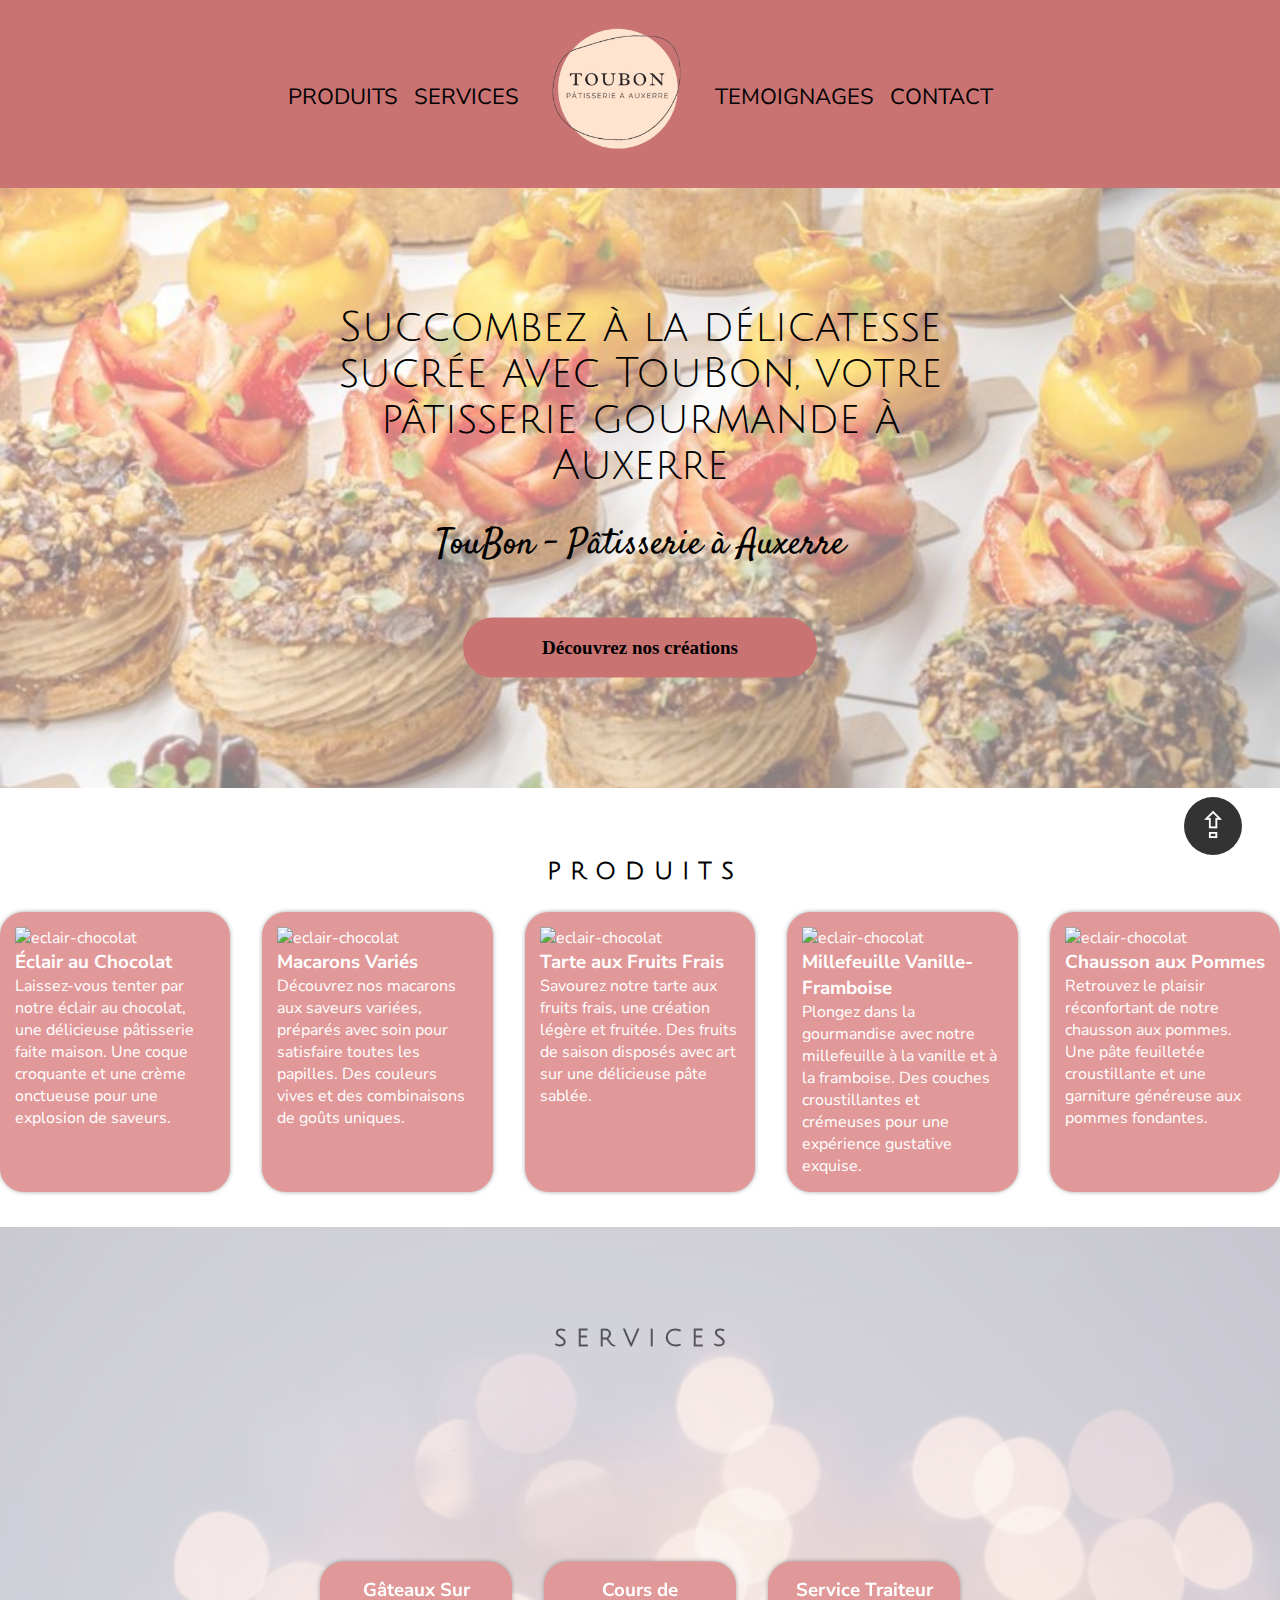
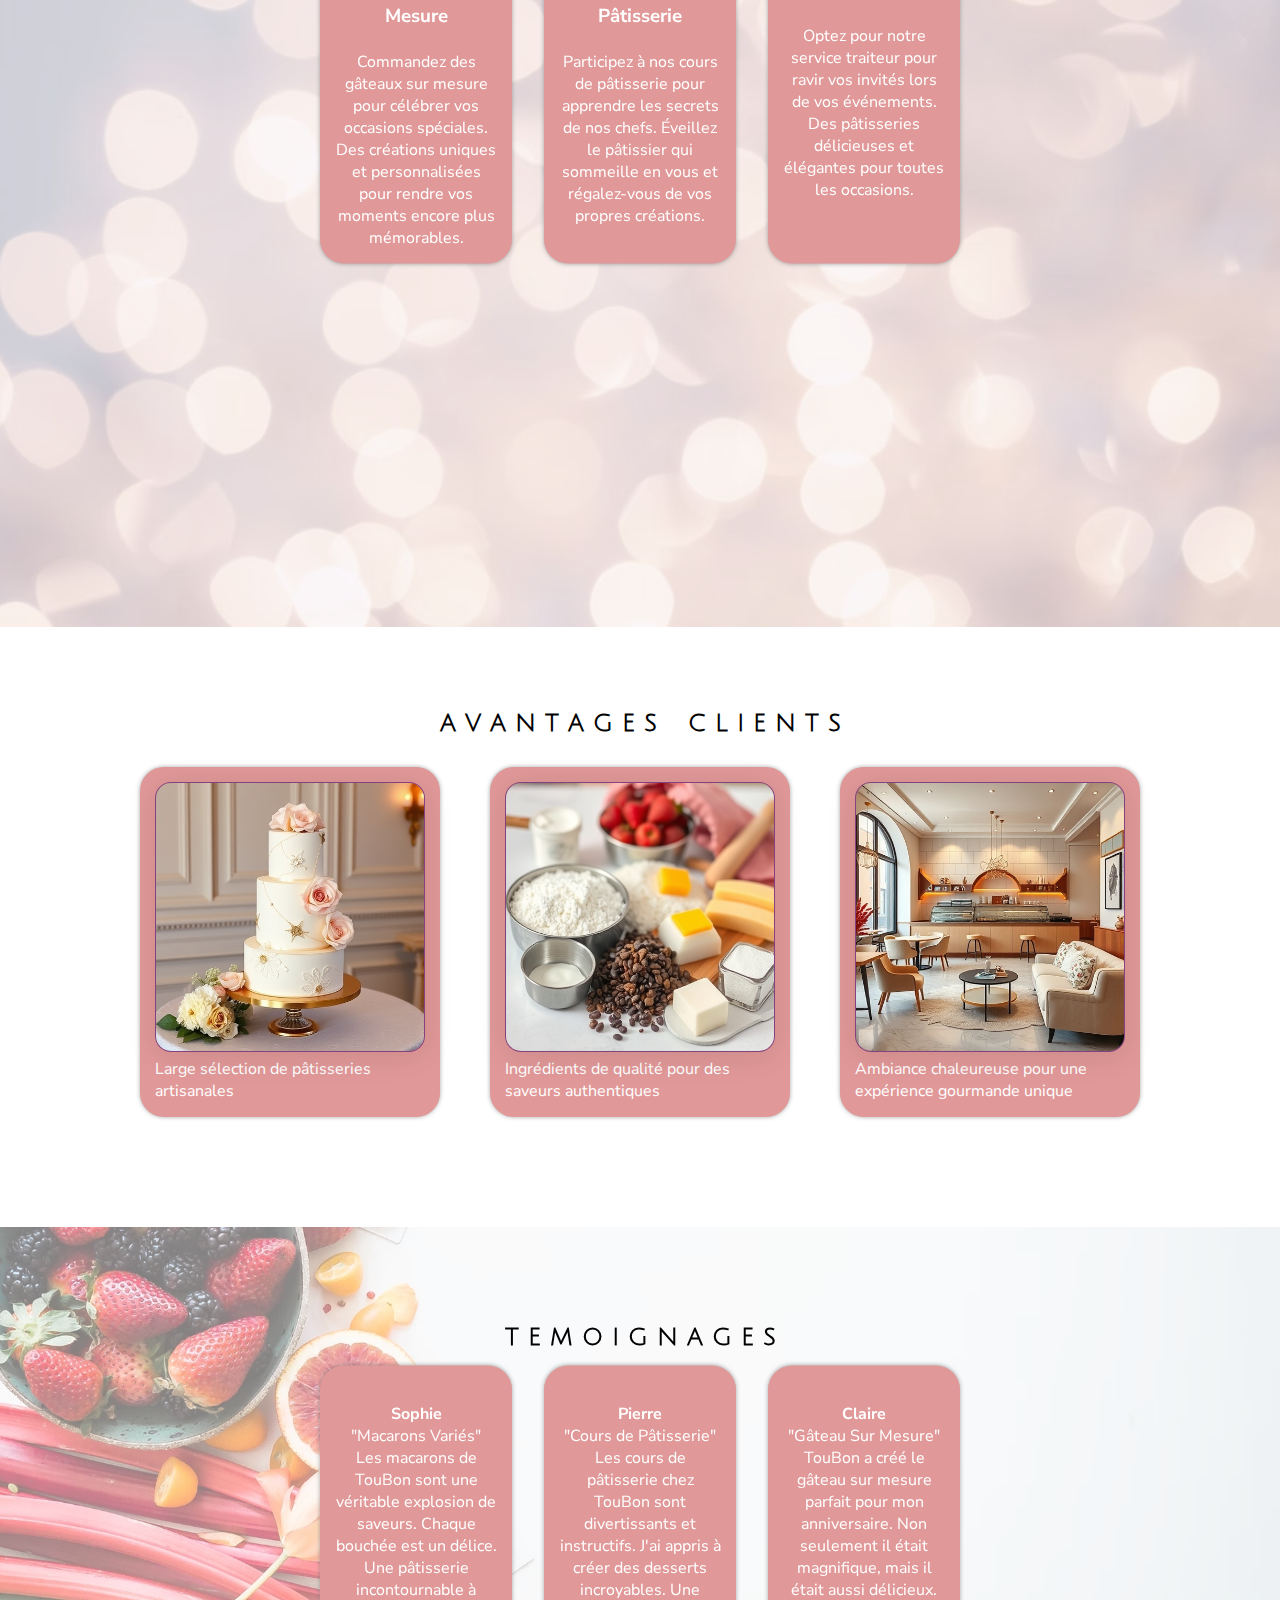
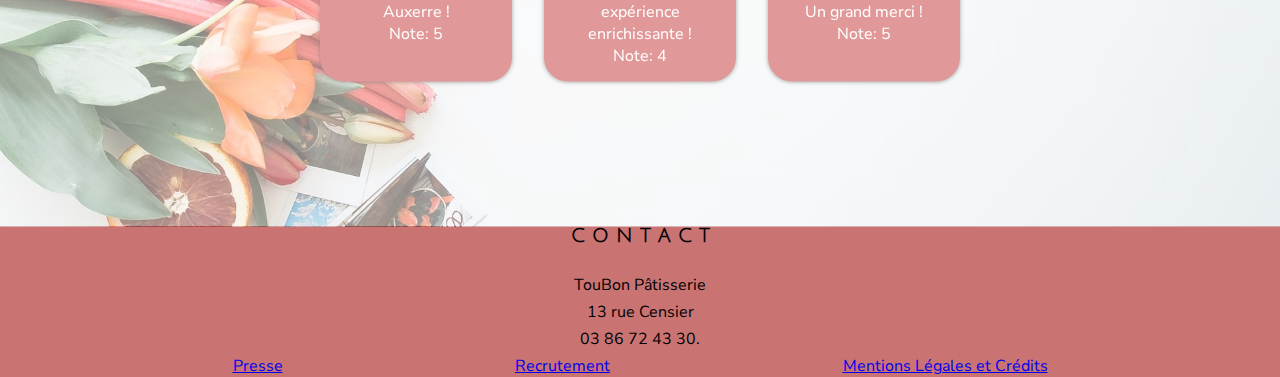
==== commit 4cb0b1eb: "LastCommit" ====
--- a/index.html
+++ b/index.html
@@ -19,8 +19,9 @@
             <div> <!-- 4 rubriques section avec liens -->
                 <ul class="flex alignCenter ">
                     <li><a href="#prod">PRODUITS</a></li>
-                    <li><a  href="#Serv">SERVICES</a></li>
-                    <a href="https://i.pinimg.com/736x/39/f4/6d/39f46d26d487054e9b810a942058b3cc.jpg" target="_blank"><img class="logoSize" src="assets.html/Logo_TouBon.png"></a>
+                    <li><a href="#Serv">SERVICES</a></li>
+                    <a href="https://i.pinimg.com/736x/39/f4/6d/39f46d26d487054e9b810a942058b3cc.jpg"
+                        target="_blank"><img class="logoSize" src="assets.html/Logo_TouBon.png"></a>
                     <li><a href="#Tem">TEMOIGNAGES</a></li>
                     <li><a href="#Ctc">CONTACT</a></li>
                 </ul>
@@ -29,7 +30,7 @@
     </header>
     <main>
         <div>
-            <div></div> <!-- BOUTON SCROLL-UP EN STICKY -->
+
             <section class="relative"> <!-- HERO -->
 
 
@@ -39,19 +40,27 @@
                 <div class="absolute">
                     <h1 id="phraseAccroche" class="AccroStyle"></h1> <!-- Succombez -->
                     <h2 id="nomCommercial" class="NomComStyle marginNomCom"></h2> <!-- TouBon - Pâtisserie à Auxerre -->
-                    <a id="texteAppelAction" class="btnCTA"></a> <!-- Découvrez nos créations  --> <!-- CREER UN BOUTON CTA -->
+                    <a id="texteAppelAction" class="btnCTA"></a> <!-- Découvrez nos créations  -->
+                    <!-- CREER UN BOUTON CTA -->
                 </div>
             </section>
 
-            <section class="container"> <!-- SECTION PRODUITS --> <!-- En Rubans -->
-                <h2 id="Prod">Produits</h2> <!-- Produits -->
-                <div id="produits" class="flex gap"></div>
+            <section class=""> <!-- SECTION PRODUITS --> <!-- En Rubans -->
+                <h2 id="Prod" class="TitleSection">P R O D U I T S</h2> <!-- Produits -->
+                <div id="produits" class="DisplayInline gap"></div>
             </section>
 
+            <div id="sticky-container"> <!-- Bouton Scroll-UP -->
+
+                <button id="scroll-up-btn">⇪</button>
+            </div>
+
             <section class="relative"> <!-- SECTION SERVICES --> <!-- Rectangulaire -->
-                <img src="assets.html/fond abstrait.jpg" alt="" class="imageHero">
+                <h2 id="Serv" class="TitleSection titleServ absolute">S E R V I C E S</h2>
+                <img src="assets.html/fond abstrait.jpg" alt="" class="imageServ">
+
                 <div class="absolute">
-                    <h2 id="Serv">Services</h2>
+
                     <div id="services" class="flex gap">
 
                     </div>
@@ -63,25 +72,25 @@
             <section class="container"> <!-- SECTION AVANTAGE CLIENTS -->
                 <!-- le fond rete blanc ou beige très clair -->
                 <div class="AvtgClientContainer">
-                    <h2>Avantages Clients</h2>
+                    <h2 class="TitleSection">A V A N T A G E S <span class="gapAVTGCL">IT</span>C L I E N T S</h2>
                     <div class="flex spaceBetween">
 
 
-                        <div class="cardCSS AvtgClient img"> <!-- Carte Ronde -->
-                            <img class="avtgImg" src="assets.html/Large_selection_patisseries.jpg" alt="">
-                            <!-- Image semi transparente -->
+                        <div class="cardCSS AvtgClient img">
+
+                            <img class="avtgImg" src="assets.html/cake_wedding_toubon.jpeg" alt="">
 
                             <p class="PostionTxt">Large sélection de pâtisseries artisanales</p>
                         </div>
-                        <div class="cardCSS AvtgClient img"> <!-- Carte Ronde -->
+                        <div class="cardCSS AvtgClient img">
                             <img class="avtgImg" src="assets.html/Ingredients_patisserie.jpg" alt="">
-                            <!-- Image semi transparente -->
+
 
                             <p class="PostionTxt"> Ingrédients de qualité pour des saveurs authentiques</p>
                         </div>
-                        <div class="cardCSS AvtgClient img"> <!-- Carte Ronde -->
+                        <div class="cardCSS AvtgClient img">
                             <img class="avtgImg" src="assets.html/Interieur_Boutique_Patisserie.jfif" alt="">
-                            <!-- Image semi transparente -->
+
                             <p class="PostionTxt">Ambiance chaleureuse pour une expérience gourmande unique</p>
                         </div>
                     </div>
@@ -91,7 +100,7 @@
             <section class="relative"> <!-- SECTION TEMOIGNAGES -->
                 <img src="assets.html/fond_temoignages.jpg" alt="" class="imageHero marginBotttom">
                 <div class="absolute">
-                    <h2 id="Tem">Témoignages</h2>
+                    <h2 id="Tem" class="fontStyleTem">T E M O I G N A G E S</h2>
                     <div class="flex spaceBetween">
 
                         <div id="Temoignages" class="flex gap">
@@ -105,11 +114,11 @@
 <footer> <!-- SECTION CONTACT -->
     <nav class="alignCenter styleFooter">
         <div class="txt">
-            <h3 id="Ctc">Contact</h3>
+            <h3 id="Ctc" class="TitleSection">C O N T A C T</h3>
             <ul class="listDecoNone">
                 <li>TouBon Pâtisserie</li>
-                <li>Adresse</li>
-                <li>Numéro de Téléphone</li>
+                <li>13 rue Censier</li>
+                <li>03 86 72 43 30.</li>
             </ul>
         </div>
         <!-- <div>  Logos Réseaux Sociaux 
@@ -118,7 +127,7 @@
              </div>-->
 
         <div> <!-- Liens Hypertextes -->
-            <ul class="flex spaceEvenly listDecoNone">
+            <ul class="flex spaceEvenly listDecoNone liFooterNone">
                 <li><a href="https://www.lejournaldespatissiers.com/" target="_blank">Presse</a></li>
                 <li><a href="https://www.bakerstaff.com/trouver-du-renfort?gad_source=1&gclid=Cj0KCQiA3sq6BhD2ARIsAJ8MRwX2OZufkxuQ_2ihrZ8DBkG5xRz4VxUjUD2aO1RZuxT5-hVO-IAy_cUaAlEgEALw_wcB"
                         target="_blank">Recrutement</a></li>
--- a/style.css
+++ b/style.css
@@ -167,10 +167,16 @@
 .cardCSS {
 
     border: 1px solid #FFF;
+    border-radius: 24px 24px 24px 24px;
+    -moz-border-radius: 24px 24px 24px 24px;
+    -webkit-border-radius: 24px 24px 24px 24px;
+    border: 0px solid;
     box-shadow: 0px 0px 4px 0px rgba(130, 130, 130, 0.71);
     padding: 15px;
     margin-bottom: 35px;
     width: 30%;
+    background-color: #E19898;
+    color: white;
 
 }
 
@@ -189,18 +195,49 @@
 
 }
 
+.TitleSection {
+    text-align: center;
+    margin-bottom: 28px;
+    margin-top: 10px;
+    font-family: "Julius Sans One", sans-serif;
+}
+
 /* SECTION PRODUIT*/
 
-.slide-box {
-    width: 200px;
-    height: 100px;
-    background-color: lightblue;
+
+.DisplayInline {
+    display: inline-flex;
+}
+
+/* SECTION BOUTON SCROLL-UP*/
+
+#sticky-container {
     position: relative;
-    left: 0;
-    transition: left 1s ease-in-out;
-}
-.DisplayInline {
-    flex-direction: row;
+    /* Establish a relative positioning context */
+}
+
+#scroll-up-btn {
+    position: fixed;
+    /* Make the button sticky */
+    z-index: 0;
+    bottom: 5%;
+    /* Position the button 20px from the bottom */
+    right: 3%;
+    /* Position the button 20px from the right */
+    background-color: #333;
+    /* Button background color */
+    color: #fff;
+    font-weight: 400;
+    font-size: 36px;
+    /* Button text color */
+    cursor:pointer;
+    /* Change cursor to a hand when hovering */
+    border-radius: 200px 200px 200px 200px;
+    -moz-border-radius: 200px 200px 200px 200px;
+    -webkit-border-radius: 200px 200px 200px 200px;
+    border: 0px solid #000000;
+    width: 58px;
+    height: 58px;
 }
 
 /* SECTION AVANTAGE*/
@@ -208,6 +245,8 @@
 .AvtgClientContainer {
     position: relative;
     display: inline-block;
+    height: 530px;
+    align-items: center;
 }
 
 .AvtgClient img {
@@ -240,6 +279,27 @@
     border: 1px solid rgba(104, 42, 115, 0.53);
 }
 
+.gapAVTGCL {
+    color: white;
+}
+
+
+/*SERVICE*/
+
+.imageServ {
+    width: 100%;
+    opacity: 50%;
+    height: 1000px;
+    object-fit: cover;
+}
+
+.titleServ {
+    position: absolute;
+    top: 10%;
+    transform: translate(-50%, -50%);
+    text-align: center;
+}
+
 /* TEMOIGNAGES*/
 .ImgRound {
     border-radius: 200px 200px 200px 200px;
@@ -252,6 +312,12 @@
     margin-bottom: -71px;
 }
 
+.fontStyleTem {
+    font-family: "Julius Sans One", sans-serif;
+    margin-top: 50px;
+    margin-bottom: 70px;
+
+}
 
 /*FOOTER*/
 .txt {
@@ -268,10 +334,7 @@
 
 }
 
-.list {
-    list-style-type: none;
-
-}
+
 
 .liFooterNone {
     text-decoration: none;
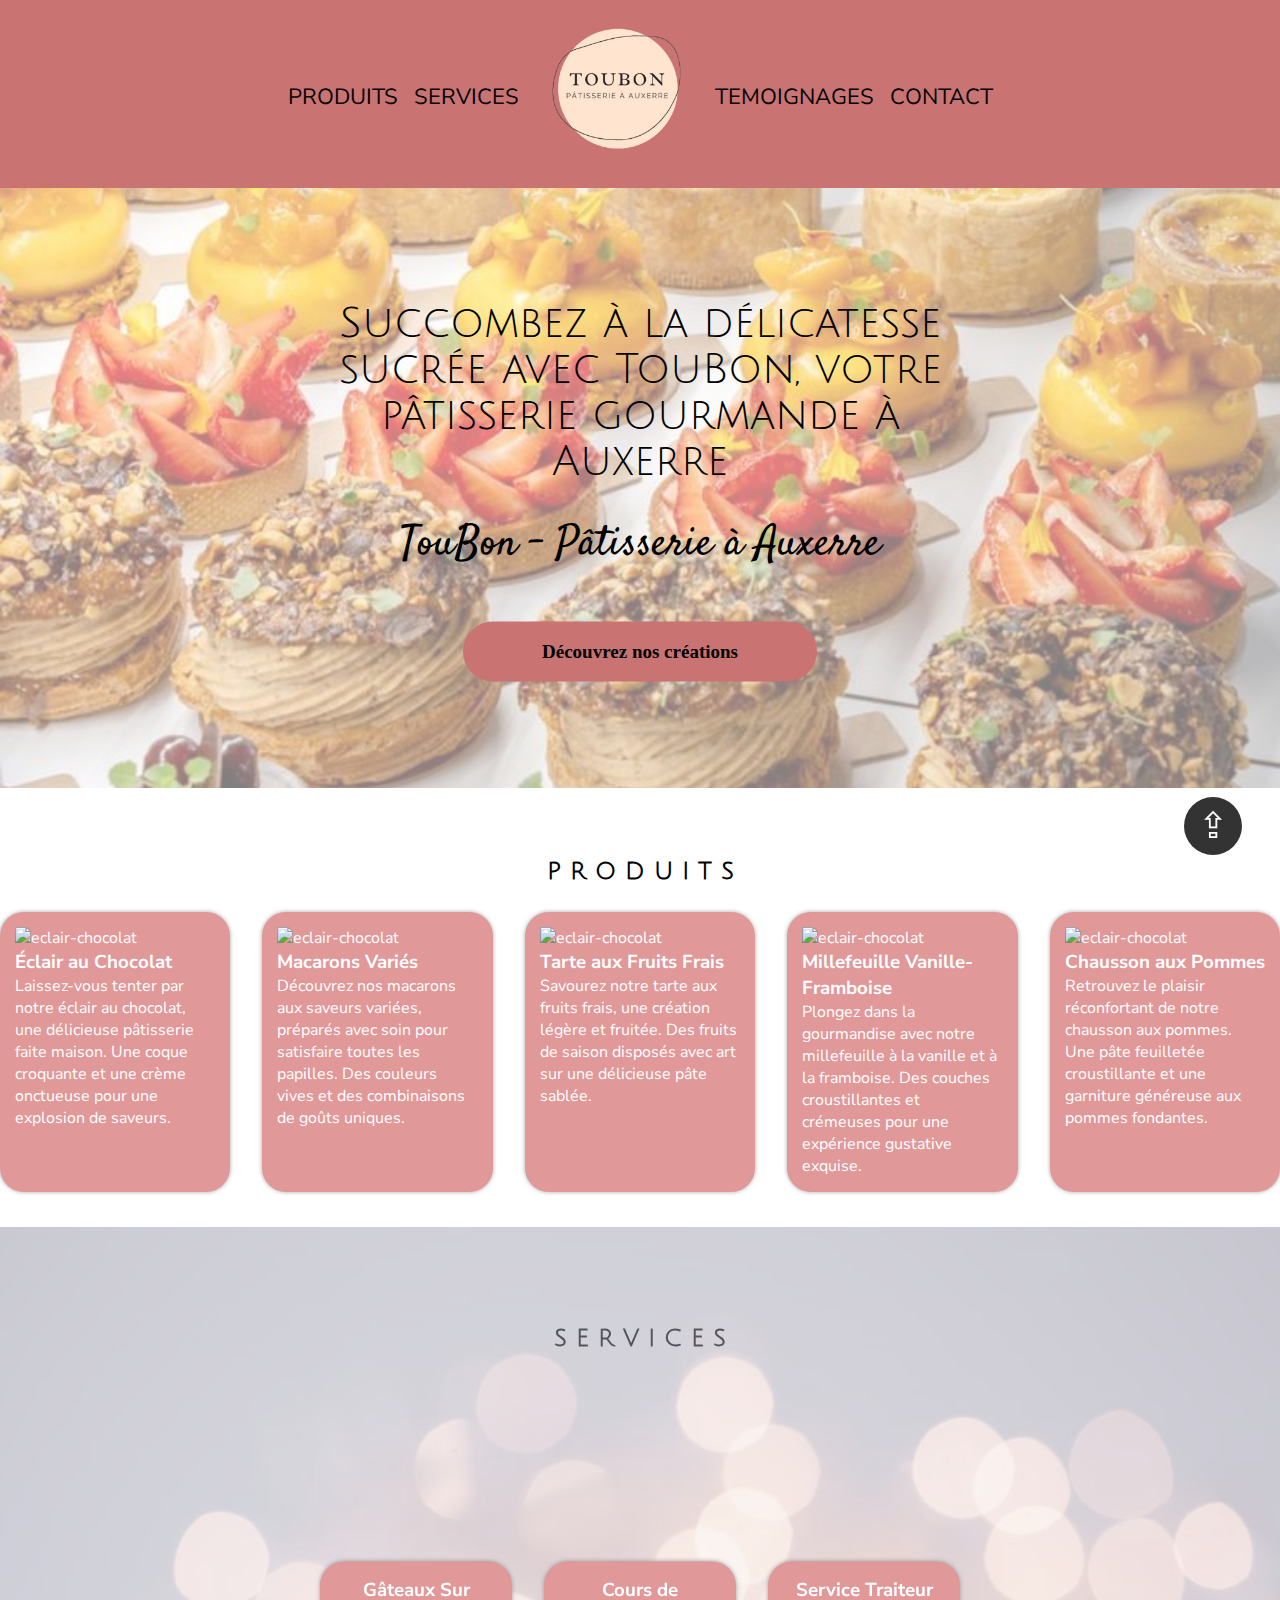
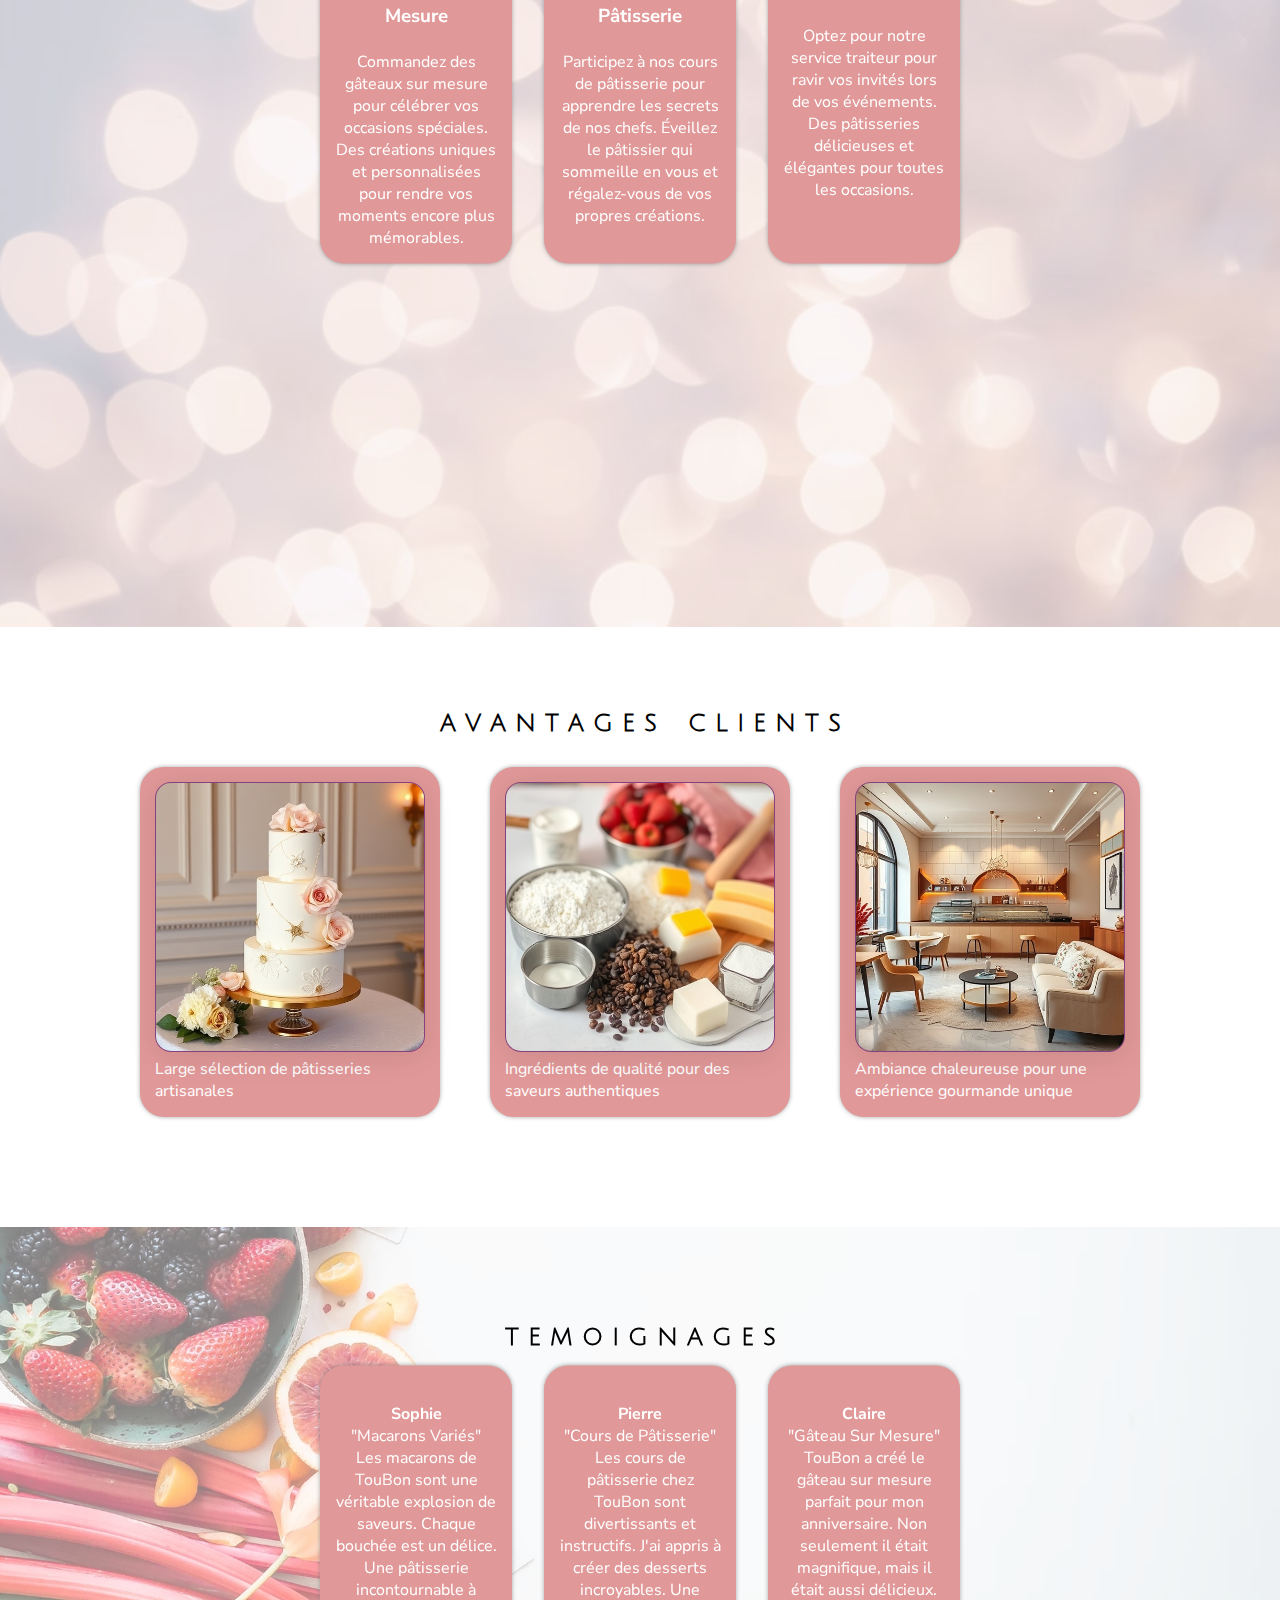
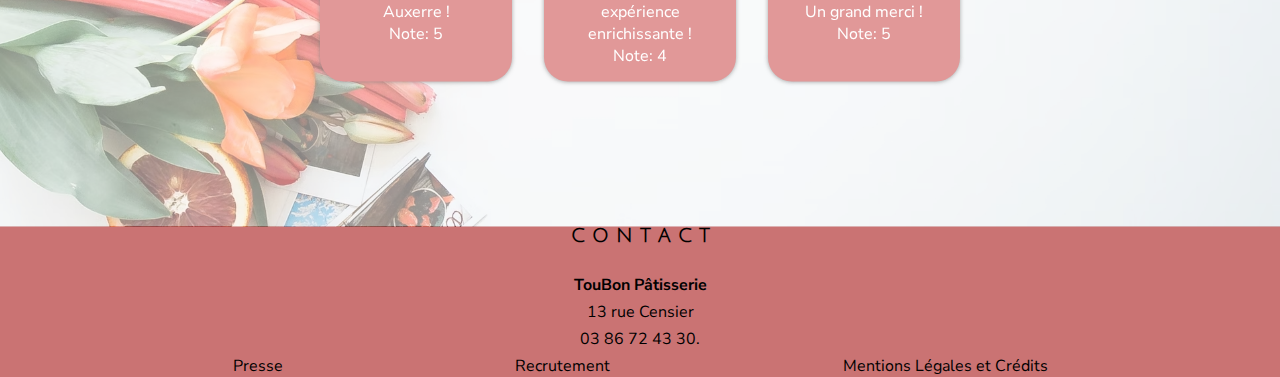
==== commit 1b8eb4db: "Last Commit" ====
--- a/index.html
+++ b/index.html
@@ -21,7 +21,7 @@
                     <li><a href="#prod">PRODUITS</a></li>
                     <li><a href="#Serv">SERVICES</a></li>
                     <a href="https://i.pinimg.com/736x/39/f4/6d/39f46d26d487054e9b810a942058b3cc.jpg"
-                        target="_blank"><img class="logoSize" src="assets.html/Logo_TouBon.png"></a>
+                        target="_blank" title="Lien vers une page Image"><img class="logoSize" src="assets.html/Logo_TouBon.png"></a>
                     <li><a href="#Tem">TEMOIGNAGES</a></li>
                     <li><a href="#Ctc">CONTACT</a></li>
                 </ul>
@@ -40,7 +40,7 @@
                 <div class="absolute">
                     <h1 id="phraseAccroche" class="AccroStyle"></h1> <!-- Succombez -->
                     <h2 id="nomCommercial" class="NomComStyle marginNomCom"></h2> <!-- TouBon - Pâtisserie à Auxerre -->
-                    <a id="texteAppelAction" class="btnCTA"></a> <!-- Découvrez nos créations  -->
+                    <a id="texteAppelAction" href="https://media.istockphoto.com/id/497959594/fr/photo/des-g%C3%A2teaux.jpg?s=2048x2048&w=is&k=20&c=OgQ0CFfIfsEnK87g75lAN8MguJ-CMN8DtEDTEQ_b1IY=" title="Lien vers une page de pâtisseries" class="btnCTA"></a> <!-- Découvrez nos créations  -->
                     <!-- CREER UN BOUTON CTA -->
                 </div>
             </section>
@@ -116,23 +116,20 @@
         <div class="txt">
             <h3 id="Ctc" class="TitleSection">C O N T A C T</h3>
             <ul class="listDecoNone">
-                <li>TouBon Pâtisserie</li>
+                <li><strong>TouBon Pâtisserie</strong></li>
                 <li>13 rue Censier</li>
                 <li>03 86 72 43 30.</li>
             </ul>
         </div>
-        <!-- <div>  Logos Réseaux Sociaux 
-            <a href="https://www.facebook.com/?locale=fr_FR"><img src=""></a> <!Logo Facebook-->
-        <!-- <a href="https://www.instagram.com/"><img src=""></a> Logo Insta  
-             </div>-->
+    
 
         <div> <!-- Liens Hypertextes -->
-            <ul class="flex spaceEvenly listDecoNone liFooterNone">
-                <li><a href="https://www.lejournaldespatissiers.com/" target="_blank">Presse</a></li>
+            <ul class="flex spaceEvenly listDecoNone">
+                <li><a href="https://www.lejournaldespatissiers.com/" target="_blank" title="Lien vers page Presse Patisserie" class="FootDecoNone">Presse</a></li>
                 <li><a href="https://www.bakerstaff.com/trouver-du-renfort?gad_source=1&gclid=Cj0KCQiA3sq6BhD2ARIsAJ8MRwX2OZufkxuQ_2ihrZ8DBkG5xRz4VxUjUD2aO1RZuxT5-hVO-IAy_cUaAlEgEALw_wcB"
-                        target="_blank">Recrutement</a></li>
+                        target="_blank" title="Lien vers la Page Web de Recrutement Patissiers" class="FootDecoNone">Recrutement</a></li>
                 <li><a href="https://www.numetik-avocats.fr/wp-content/uploads/2022/11/doc-mentions-legales-941x1024.png "
-                        target="_blank">Mentions Légales et Crédits</a></li>
+                        target="_blank" title="Lien vers page de Mentions Légales" class="FootDecoNone">Mentions Légales et Crédits</a></li>
             </ul>
         </div>
     </nav>
--- a/style.css
+++ b/style.css
@@ -77,7 +77,7 @@
 /* HERO*/
 .NomComStyle {
     font-family: "Satisfy", cursive;
-    font-size: 36px;
+    font-size: 42px;
     font-weight: 400;
     font-style: normal;
 
@@ -335,7 +335,7 @@
 }
 
 
-
-.liFooterNone {
+.FootDecoNone {
     text-decoration: none;
+    color: black;
 }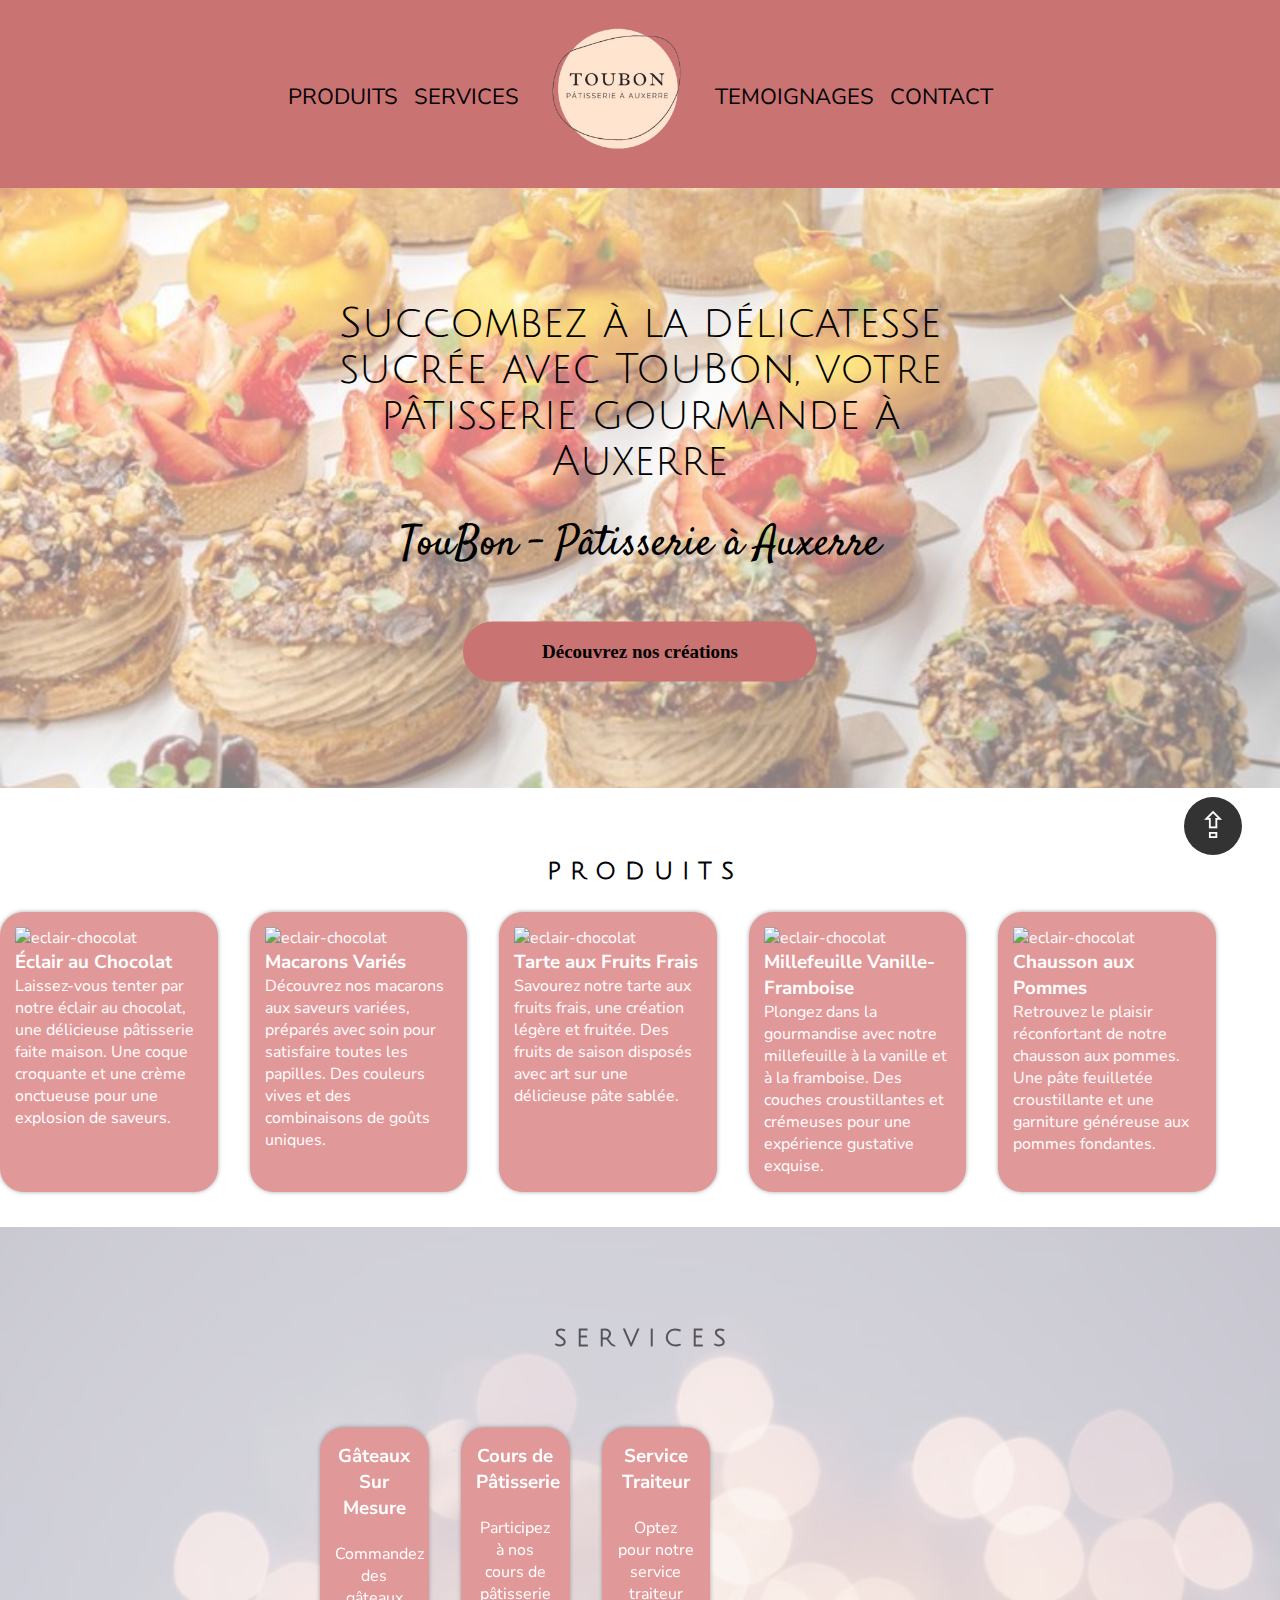
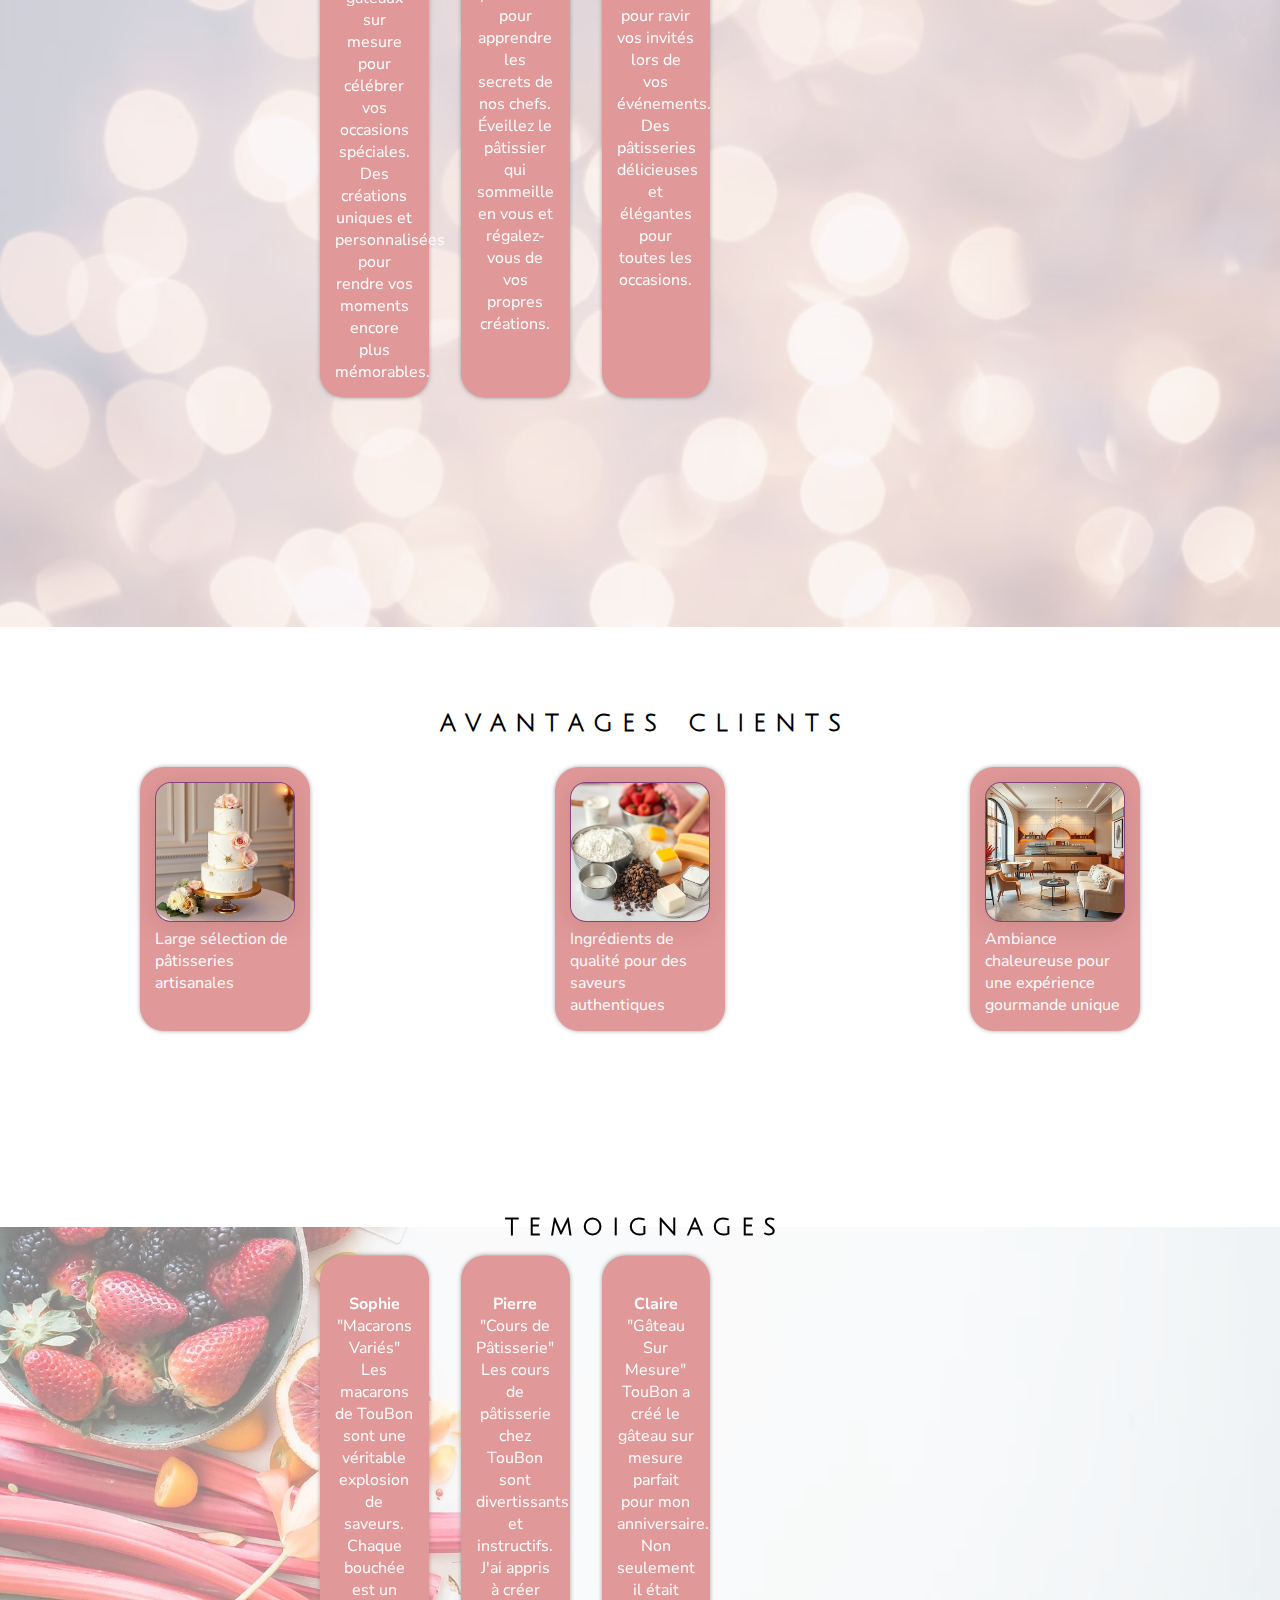
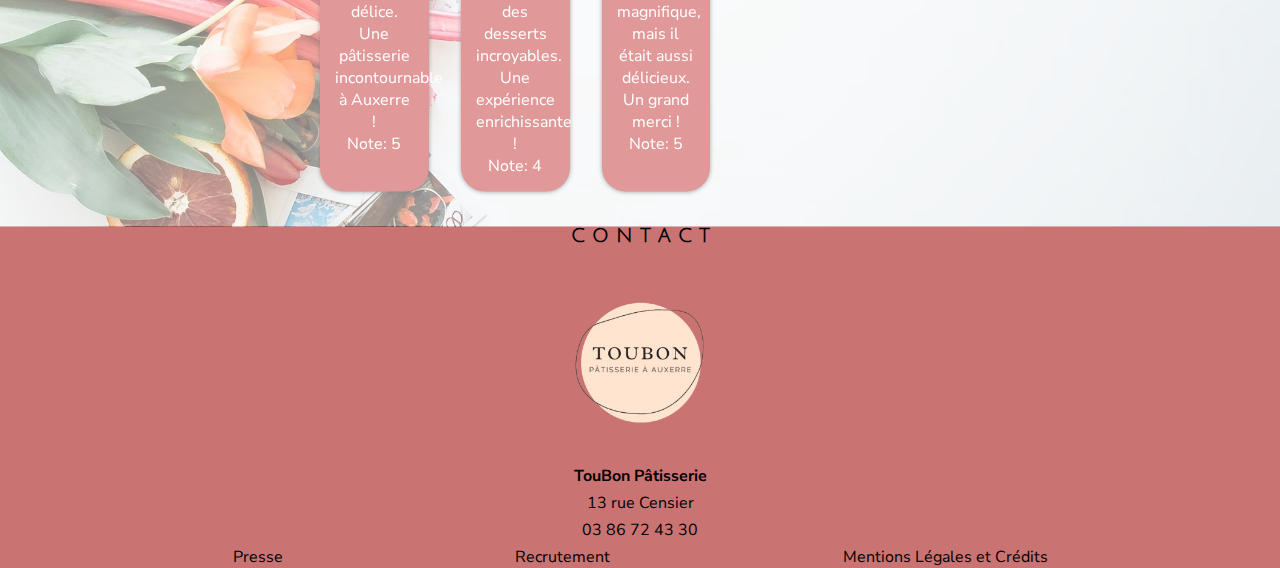
==== commit 324cbf3d: "commit" ====
--- a/index.html
+++ b/index.html
@@ -47,7 +47,9 @@
 
             <section class=""> <!-- SECTION PRODUITS --> <!-- En Rubans -->
                 <h2 id="Prod" class="TitleSection">P R O D U I T S</h2> <!-- Produits -->
-                <div id="produits" class="DisplayInline gap"></div>
+                
+                <div id="produits" class="flex gap"></div>
+            
             </section>
 
             <div id="sticky-container"> <!-- Bouton Scroll-UP -->
@@ -115,10 +117,12 @@
     <nav class="alignCenter styleFooter">
         <div class="txt">
             <h3 id="Ctc" class="TitleSection">C O N T A C T</h3>
+            <a href="https://i.pinimg.com/736x/39/f4/6d/39f46d26d487054e9b810a942058b3cc.jpg"
+                        target="_blank" title="Lien vers une page Image"><img class="logoSize" src="assets.html/Logo_TouBon.png"></a>
             <ul class="listDecoNone">
                 <li><strong>TouBon Pâtisserie</strong></li>
                 <li>13 rue Censier</li>
-                <li>03 86 72 43 30.</li>
+                <li>03 86 72 43 30</li>
             </ul>
         </div>
     
--- a/style.css
+++ b/style.css
@@ -103,7 +103,7 @@
 
 }
 
-.absolute h1,
+
 .absolute h2 {
     margin-bottom: 16px;
 }
@@ -174,7 +174,7 @@
     box-shadow: 0px 0px 4px 0px rgba(130, 130, 130, 0.71);
     padding: 15px;
     margin-bottom: 35px;
-    width: 30%;
+    width: 17%;
     background-color: #E19898;
     color: white;
 
@@ -338,4 +338,20 @@
 .FootDecoNone {
     text-decoration: none;
     color: black;
-}+}
+/*----SECTION RESPONSIVE DESIGN----*/
+/*BARRE DE NAVIGATION*/
+@media all and (max-width: 800px){
+    .AccroStyle{
+        font-size: 24px;
+    }
+    .btnCTA{
+        align-items: center;
+    }
+    .small100{
+        width: 100%;
+        margin: 32px;
+    }
+
+}
+/**/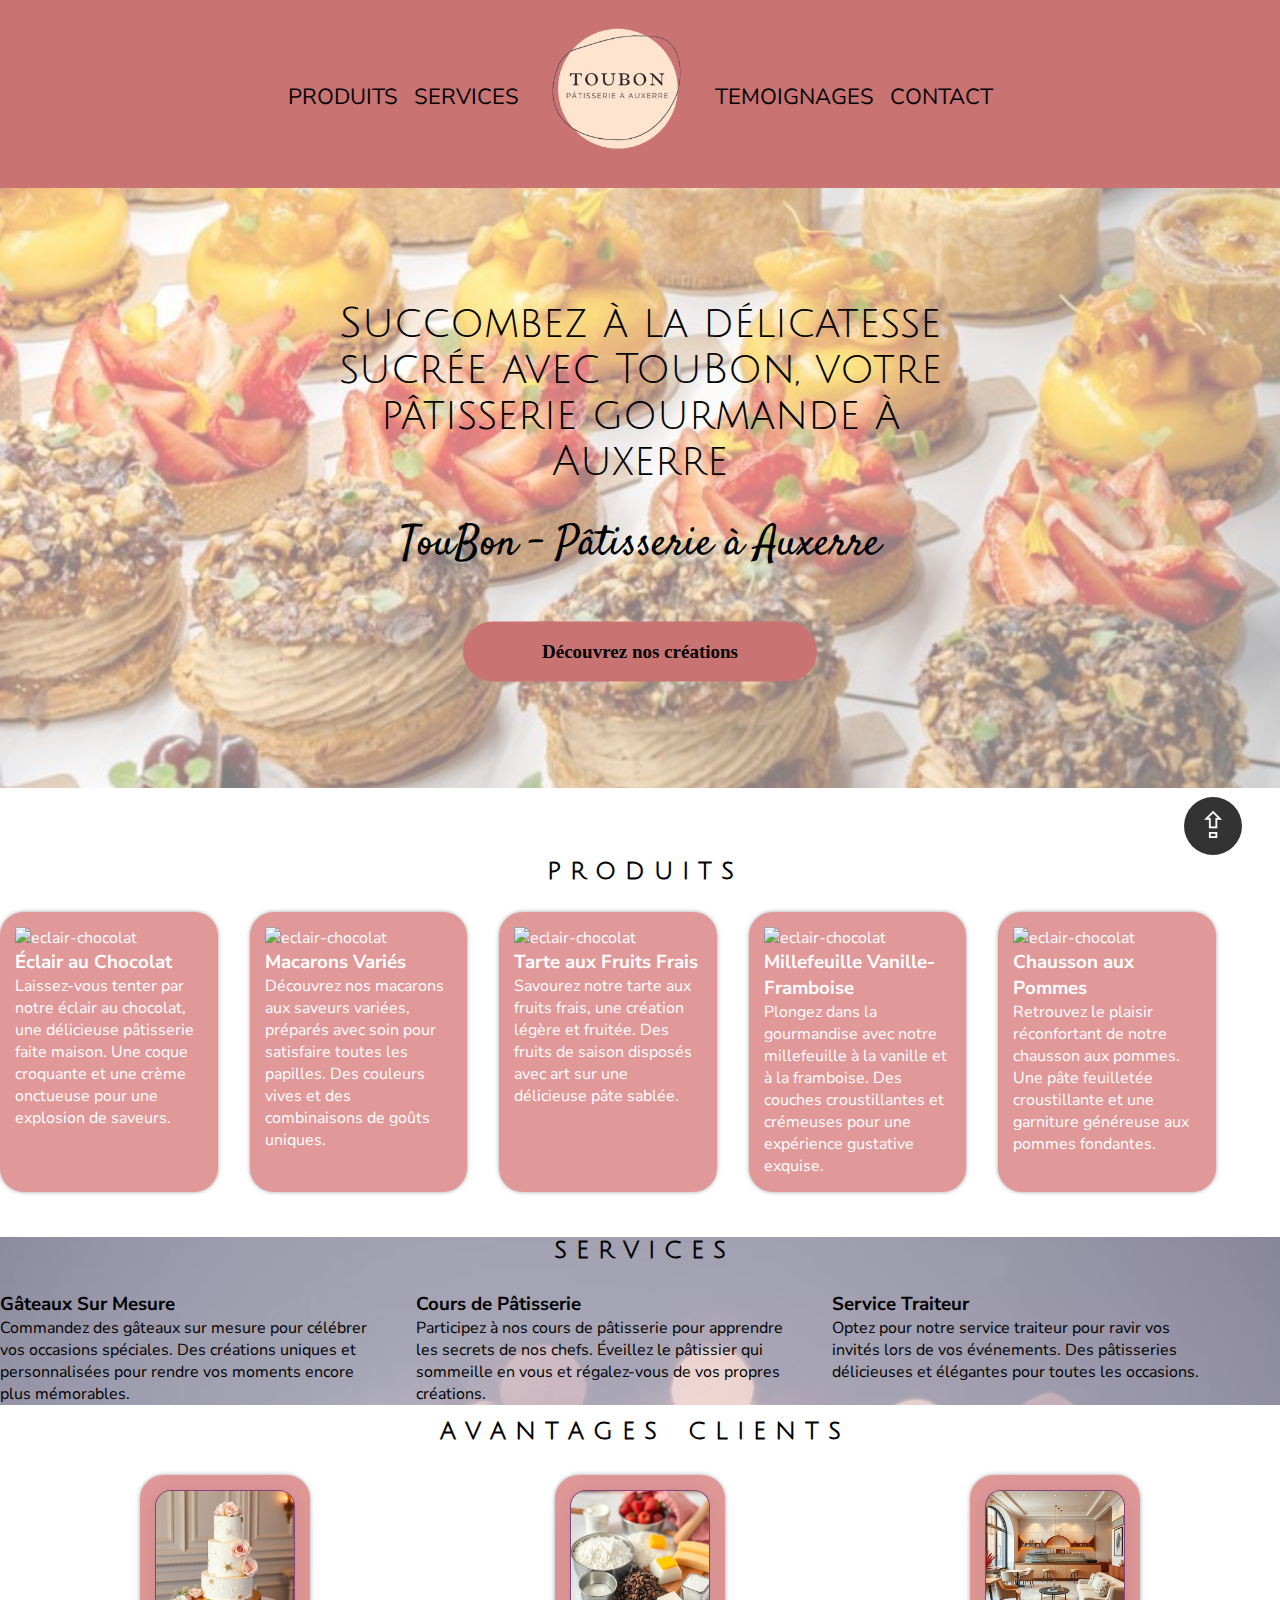
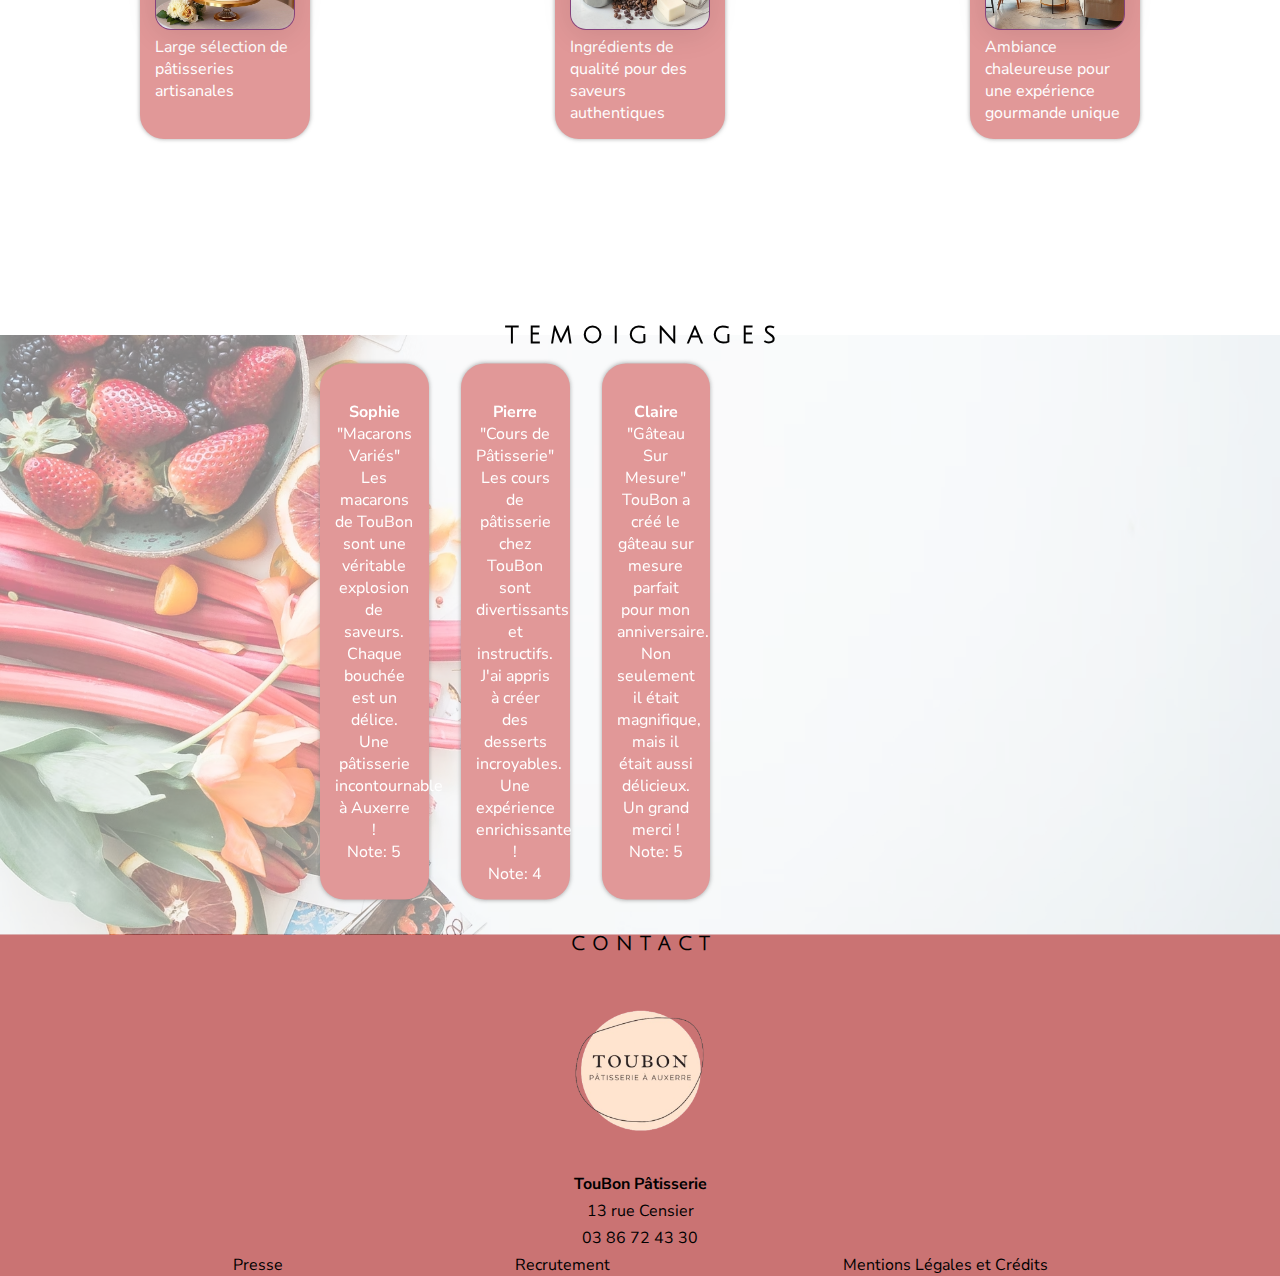
==== commit d8e505a8: "commit" ====
--- a/index.html
+++ b/index.html
@@ -57,11 +57,10 @@
                 <button id="scroll-up-btn">⇪</button>
             </div>
 
-            <section class="relative"> <!-- SECTION SERVICES --> <!-- Rectangulaire -->
-                <h2 id="Serv" class="TitleSection titleServ absolute">S E R V I C E S</h2>
-                <img src="assets.html/fond abstrait.jpg" alt="" class="imageServ">
-
-                <div class="absolute">
+            <section class="bg-abstrait"> <!-- SECTION SERVICES --> <!-- Rectangulaire -->
+                <h2 id="Serv" class="TitleSection">S E R V I C E S</h2>
+               
+                <div>
 
                     <div id="services" class="flex gap">
 
--- a/style.css
+++ b/style.css
@@ -182,6 +182,9 @@
 
 .cardCSS img {
     width: 100%;
+}
+.cardService{
+    width: 30%;
 }
 
 .cardImg {
@@ -299,7 +302,10 @@
     transform: translate(-50%, -50%);
     text-align: center;
 }
-
+.bg-abstrait{
+    background-image: url("./assets.html/fond\ abstrait.jpg");
+    background-size: cover;
+}
 /* TEMOIGNAGES*/
 .ImgRound {
     border-radius: 200px 200px 200px 200px;
